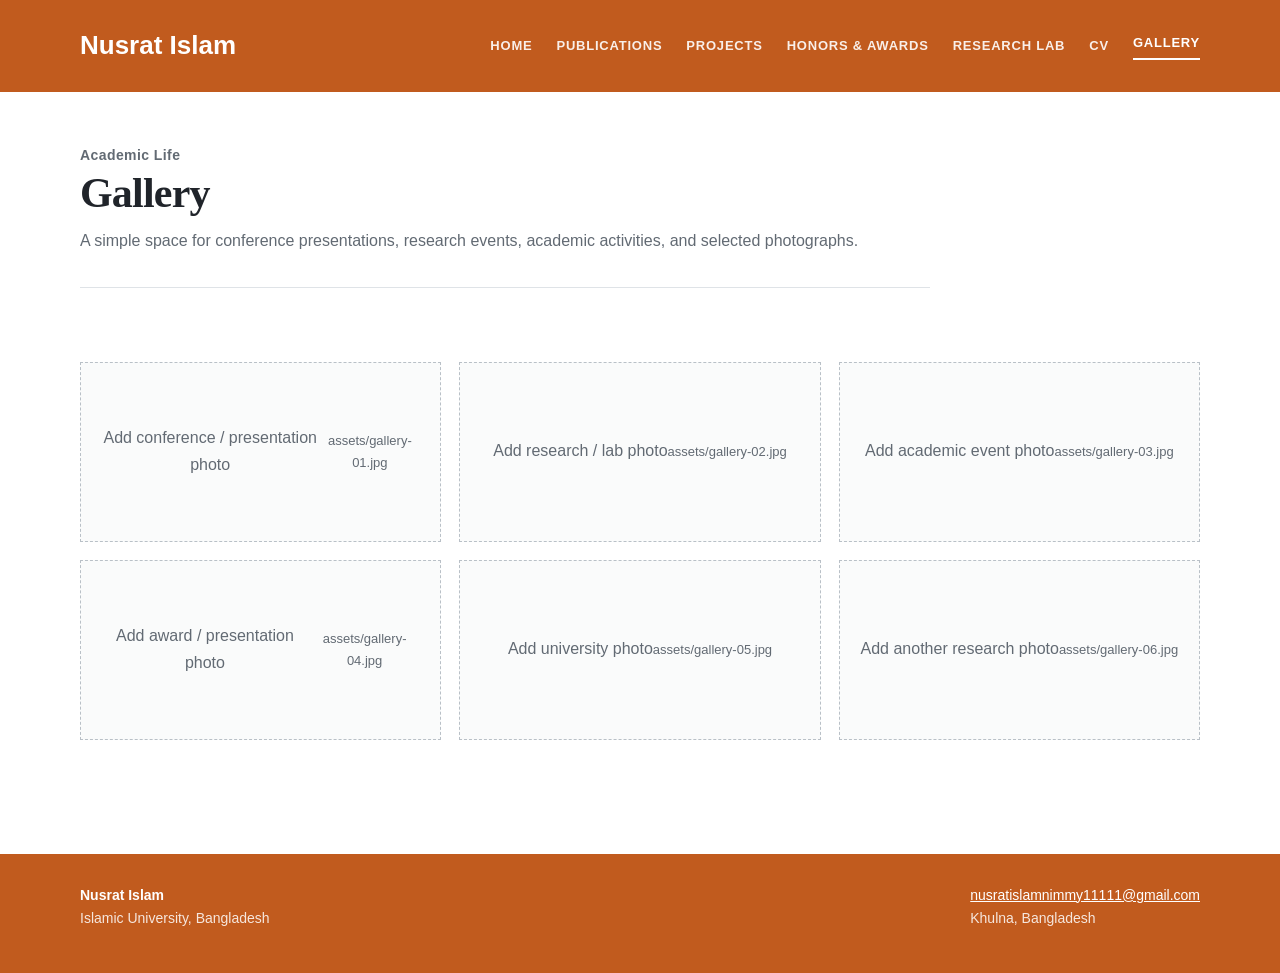
==== gallery.html @ 054fb04d "Add files via upload" ====
<!doctype html><html lang="en"><head><meta charset="utf-8"><meta name="viewport" content="width=device-width,initial-scale=1"><title>Gallery | Nusrat Islam</title><style>:root{--ink:#20242a;--muted:#626a73;--line:#dfe3e7;--accent:#2f6fd1;--accent-dark:#1c4a86;--warm:#c15b1e;--maroon:#8a1f2b;--callout-bg:#fdf1ef;--paper:#fff;--soft:#f7f8f9;--max:1120px}*{box-sizing:border-box}html{scroll-behavior:smooth}body{margin:0;background:var(--paper);color:var(--ink);font-family:Arial,Helvetica,sans-serif;line-height:1.68;font-size:16px}a{color:var(--accent);text-decoration:none}a:hover{color:var(--accent-dark);text-decoration:underline}.container{width:min(var(--max),calc(100% - 48px));margin:0 auto}.site-header{border-bottom:0;background:var(--warm)}.nav{min-height:92px;display:flex;align-items:center;justify-content:space-between;gap:30px}.brand{font-family:Arial,Helvetica,sans-serif;font-size:26px;font-weight:700;color:#fff;white-space:nowrap}.nav-links{display:flex;align-items:center;gap:24px;flex-wrap:wrap;justify-content:flex-end}.nav-links a{font-size:13px;color:rgba(255,255,255,.9);text-transform:uppercase;letter-spacing:.06em;font-weight:600}.nav-links a.active,.nav-links a:hover{color:#fff;text-decoration:none;border-bottom:2px solid #fff;padding-bottom:4px}main{padding:52px 0 80px}.hero{display:grid;grid-template-columns:245px 1fr;gap:54px;align-items:start;padding-bottom:50px;border-bottom:1px solid var(--line)}.profile{width:230px}.profile img{width:230px;height:230px;border-radius:50%;object-fit:cover;display:block;border:1px solid #d6dade;background:#f0f2f4}.socials{display:flex;flex-direction:row;flex-wrap:wrap;gap:16px;margin-top:18px}.socials a{display:inline-flex;align-items:center;justify-content:center;color:var(--accent);font-size:21px;transition:color .15s ease,transform .15s ease}.socials a:hover{color:var(--maroon);transform:translateY(-2px);text-decoration:none}.socials i{width:auto}.badge-line{margin-top:14px;font-weight:700;color:var(--warm);font-size:15px}.award-note{margin-top:6px;font-weight:700;color:var(--warm);font-size:13.5px}.callout{margin-top:26px;background:var(--callout-bg);border-left:4px solid var(--maroon);padding:20px 24px;font-style:italic;color:#4a3630;max-width:640px;line-height:1.6}.callout a{color:var(--maroon);font-style:normal;font-weight:700}.kicker{font-size:14px;color:var(--accent);font-weight:700;letter-spacing:.03em;margin:0 0 10px}h1,h2,h3{font-family:Georgia,"Times New Roman",serif;color:var(--ink);line-height:1.2}h1{font-size:42px;margin:0 0 18px;letter-spacing:-.8px}h2{font-size:29px;margin:0 0 16px}h3{font-size:21px;margin:0 0 8px}.hero-copy p{max-width:780px;margin:0 0 16px}.section{padding:34px 0;border-bottom:1px solid var(--line)}.section:last-child{border-bottom:0}.section-head{display:flex;justify-content:space-between;gap:25px;align-items:baseline}.more{font-size:14px;white-space:nowrap}.publication{margin:0 0 18px}.pub-year{font-family:Georgia,"Times New Roman",serif;font-size:25px;margin:25px 0 18px}.pub-title{font-weight:700}.authors{color:#3d4349;margin-top:6px}.paper-link{display:inline-block;margin-top:7px;font-size:13px;font-weight:700;letter-spacing:.04em}.edu-entry{padding:20px 0;border-top:1px solid var(--line)}.edu-degree{font-family:Georgia,"Times New Roman",serif;font-weight:700;font-size:19px;color:var(--ink)}.edu-meta{color:var(--muted);font-size:14px;margin-top:4px}.edu-note{color:#3d4349;margin-top:6px}.award{display:grid;grid-template-columns:44px 1fr;gap:15px;padding:18px 0;border-top:1px solid var(--line)}.award-number{width:30px;height:30px;border:2px solid #222;border-radius:50%;display:flex;align-items:center;justify-content:center;font-weight:700;font-size:13px}.page-title{max-width:850px;padding-bottom:32px;border-bottom:1px solid var(--line);margin-bottom:40px}.page-title h1{margin-bottom:10px}.page-title p{margin:0;color:var(--muted)}.project{display:grid;grid-template-columns:190px 1fr;gap:35px;padding:28px 0;border-top:1px solid var(--line)}.project-tag{font-size:12px;text-transform:uppercase;letter-spacing:.08em;color:var(--muted);font-weight:700}.gallery-grid{display:grid;grid-template-columns:repeat(3,1fr);gap:18px}.gallery-placeholder{min-height:180px;border:1px dashed #b9c0c7;background:#fafbfb;display:flex;align-items:center;justify-content:center;text-align:center;padding:20px;color:var(--muted)}.cv-box{border:1px solid var(--line);padding:28px;max-width:720px}.small{font-size:13px;color:var(--muted)}.site-footer{background:var(--warm);border-top:0;padding:30px 0 42px;color:rgba(255,255,255,.85);font-size:14px}.site-footer strong{color:#fff}.site-footer a{color:#fff;text-decoration:underline}.footer-row{display:flex;justify-content:space-between;gap:20px;flex-wrap:wrap}@media(max-width:800px){.nav{align-items:flex-start;padding:18px 0;flex-direction:column}.nav-links{justify-content:flex-start;gap:13px 18px}.hero{grid-template-columns:1fr;gap:28px;text-align:center}.profile{width:170px;margin:0 auto}.profile img{width:170px;height:170px}.socials{justify-content:center}.callout{margin-left:auto;margin-right:auto;text-align:center}.gallery-grid{grid-template-columns:1fr}.education-item,.project{grid-template-columns:1fr;gap:8px}h1{font-size:36px}}@media(max-width:500px){.container{width:min(var(--max),calc(100% - 30px))}main{padding-top:34px}h1{font-size:32px}}</style><link rel="stylesheet" href="https://cdnjs.cloudflare.com/ajax/libs/font-awesome/6.5.2/css/all.min.css"></head><body><header class="site-header"><div class="container nav"><a class="brand" href="index.html">Nusrat Islam</a><nav class="nav-links"><a href="index.html">Home</a><a href="publications.html">Publications</a><a href="projects.html">Projects</a><a href="honors.html">Honors &amp; Awards</a><a href="research-lab.html">Research Lab</a><a href="assets/Nusrat-Islam-Nimmy-CV.pdf">CV</a><a class="active" href="gallery.html">Gallery</a></nav></div></header><main><div class="container"><div class="page-title"><p class="kicker">Academic Life</p><h1>Gallery</h1><p>A simple space for conference presentations, research events, academic activities, and selected photographs.</p></div><section class="section"><div class="gallery-grid"><div class="gallery-placeholder">Add conference / presentation photo<br><span class="small">assets/gallery-01.jpg</span></div><div class="gallery-placeholder">Add research / lab photo<br><span class="small">assets/gallery-02.jpg</span></div><div class="gallery-placeholder">Add academic event photo<br><span class="small">assets/gallery-03.jpg</span></div><div class="gallery-placeholder">Add award / presentation photo<br><span class="small">assets/gallery-04.jpg</span></div><div class="gallery-placeholder">Add university photo<br><span class="small">assets/gallery-05.jpg</span></div><div class="gallery-placeholder">Add another research photo<br><span class="small">assets/gallery-06.jpg</span></div></div></section></div></main><footer class="site-footer"><div class="container footer-row"><div><strong>Nusrat Islam</strong><br>Islamic University, Bangladesh</div><div><a href="mailto:nusratislamnimmy11111@gmail.com">nusratislamnimmy11111@gmail.com</a><br>Khulna, Bangladesh</div></div></footer></body></html>
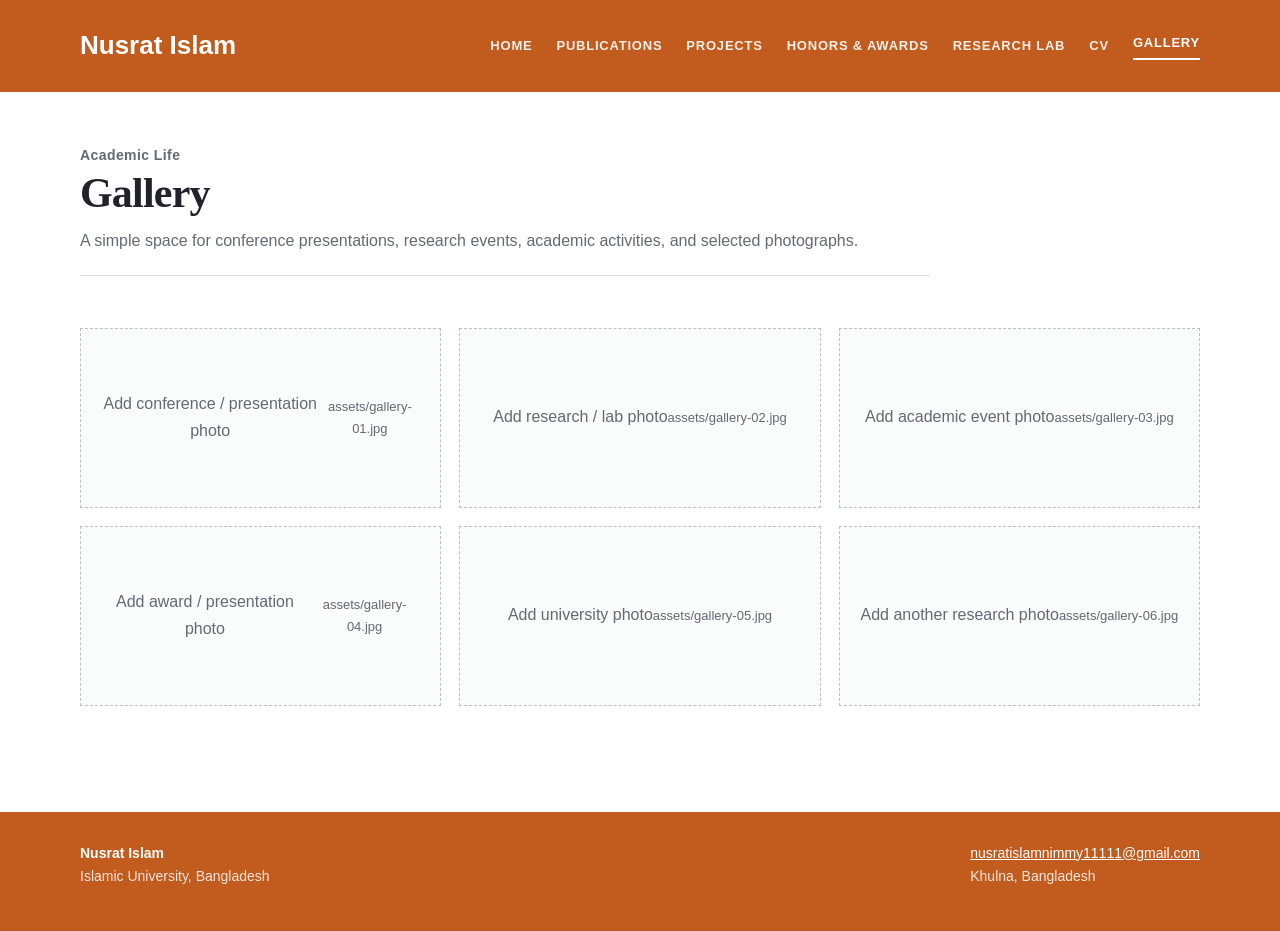
==== commit 08796fb6: "Add files via upload" ====
--- a/gallery.html
+++ b/gallery.html
@@ -1 +1 @@
-<!doctype html><html lang="en"><head><meta charset="utf-8"><meta name="viewport" content="width=device-width,initial-scale=1"><title>Gallery | Nusrat Islam</title><style>:root{--ink:#20242a;--muted:#626a73;--line:#dfe3e7;--accent:#2f6fd1;--accent-dark:#1c4a86;--warm:#c15b1e;--maroon:#8a1f2b;--callout-bg:#fdf1ef;--paper:#fff;--soft:#f7f8f9;--max:1120px}*{box-sizing:border-box}html{scroll-behavior:smooth}body{margin:0;background:var(--paper);color:var(--ink);font-family:Arial,Helvetica,sans-serif;line-height:1.68;font-size:16px}a{color:var(--accent);text-decoration:none}a:hover{color:var(--accent-dark);text-decoration:underline}.container{width:min(var(--max),calc(100% - 48px));margin:0 auto}.site-header{border-bottom:0;background:var(--warm)}.nav{min-height:92px;display:flex;align-items:center;justify-content:space-between;gap:30px}.brand{font-family:Arial,Helvetica,sans-serif;font-size:26px;font-weight:700;color:#fff;white-space:nowrap}.nav-links{display:flex;align-items:center;gap:24px;flex-wrap:wrap;justify-content:flex-end}.nav-links a{font-size:13px;color:rgba(255,255,255,.9);text-transform:uppercase;letter-spacing:.06em;font-weight:600}.nav-links a.active,.nav-links a:hover{color:#fff;text-decoration:none;border-bottom:2px solid #fff;padding-bottom:4px}main{padding:52px 0 80px}.hero{display:grid;grid-template-columns:245px 1fr;gap:54px;align-items:start;padding-bottom:50px;border-bottom:1px solid var(--line)}.profile{width:230px}.profile img{width:230px;height:230px;border-radius:50%;object-fit:cover;display:block;border:1px solid #d6dade;background:#f0f2f4}.socials{display:flex;flex-direction:row;flex-wrap:wrap;gap:16px;margin-top:18px}.socials a{display:inline-flex;align-items:center;justify-content:center;color:var(--accent);font-size:21px;transition:color .15s ease,transform .15s ease}.socials a:hover{color:var(--maroon);transform:translateY(-2px);text-decoration:none}.socials i{width:auto}.badge-line{margin-top:14px;font-weight:700;color:var(--warm);font-size:15px}.award-note{margin-top:6px;font-weight:700;color:var(--warm);font-size:13.5px}.callout{margin-top:26px;background:var(--callout-bg);border-left:4px solid var(--maroon);padding:20px 24px;font-style:italic;color:#4a3630;max-width:640px;line-height:1.6}.callout a{color:var(--maroon);font-style:normal;font-weight:700}.kicker{font-size:14px;color:var(--accent);font-weight:700;letter-spacing:.03em;margin:0 0 10px}h1,h2,h3{font-family:Georgia,"Times New Roman",serif;color:var(--ink);line-height:1.2}h1{font-size:42px;margin:0 0 18px;letter-spacing:-.8px}h2{font-size:29px;margin:0 0 16px}h3{font-size:21px;margin:0 0 8px}.hero-copy p{max-width:780px;margin:0 0 16px}.section{padding:34px 0;border-bottom:1px solid var(--line)}.section:last-child{border-bottom:0}.section-head{display:flex;justify-content:space-between;gap:25px;align-items:baseline}.more{font-size:14px;white-space:nowrap}.publication{margin:0 0 18px}.pub-year{font-family:Georgia,"Times New Roman",serif;font-size:25px;margin:25px 0 18px}.pub-title{font-weight:700}.authors{color:#3d4349;margin-top:6px}.paper-link{display:inline-block;margin-top:7px;font-size:13px;font-weight:700;letter-spacing:.04em}.edu-entry{padding:20px 0;border-top:1px solid var(--line)}.edu-degree{font-family:Georgia,"Times New Roman",serif;font-weight:700;font-size:19px;color:var(--ink)}.edu-meta{color:var(--muted);font-size:14px;margin-top:4px}.edu-note{color:#3d4349;margin-top:6px}.award{display:grid;grid-template-columns:44px 1fr;gap:15px;padding:18px 0;border-top:1px solid var(--line)}.award-number{width:30px;height:30px;border:2px solid #222;border-radius:50%;display:flex;align-items:center;justify-content:center;font-weight:700;font-size:13px}.page-title{max-width:850px;padding-bottom:32px;border-bottom:1px solid var(--line);margin-bottom:40px}.page-title h1{margin-bottom:10px}.page-title p{margin:0;color:var(--muted)}.project{display:grid;grid-template-columns:190px 1fr;gap:35px;padding:28px 0;border-top:1px solid var(--line)}.project-tag{font-size:12px;text-transform:uppercase;letter-spacing:.08em;color:var(--muted);font-weight:700}.gallery-grid{display:grid;grid-template-columns:repeat(3,1fr);gap:18px}.gallery-placeholder{min-height:180px;border:1px dashed #b9c0c7;background:#fafbfb;display:flex;align-items:center;justify-content:center;text-align:center;padding:20px;color:var(--muted)}.cv-box{border:1px solid var(--line);padding:28px;max-width:720px}.small{font-size:13px;color:var(--muted)}.site-footer{background:var(--warm);border-top:0;padding:30px 0 42px;color:rgba(255,255,255,.85);font-size:14px}.site-footer strong{color:#fff}.site-footer a{color:#fff;text-decoration:underline}.footer-row{display:flex;justify-content:space-between;gap:20px;flex-wrap:wrap}@media(max-width:800px){.nav{align-items:flex-start;padding:18px 0;flex-direction:column}.nav-links{justify-content:flex-start;gap:13px 18px}.hero{grid-template-columns:1fr;gap:28px;text-align:center}.profile{width:170px;margin:0 auto}.profile img{width:170px;height:170px}.socials{justify-content:center}.callout{margin-left:auto;margin-right:auto;text-align:center}.gallery-grid{grid-template-columns:1fr}.education-item,.project{grid-template-columns:1fr;gap:8px}h1{font-size:36px}}@media(max-width:500px){.container{width:min(var(--max),calc(100% - 30px))}main{padding-top:34px}h1{font-size:32px}}</style><link rel="stylesheet" href="https://cdnjs.cloudflare.com/ajax/libs/font-awesome/6.5.2/css/all.min.css"></head><body><header class="site-header"><div class="container nav"><a class="brand" href="index.html">Nusrat Islam</a><nav class="nav-links"><a href="index.html">Home</a><a href="publications.html">Publications</a><a href="projects.html">Projects</a><a href="honors.html">Honors &amp; Awards</a><a href="research-lab.html">Research Lab</a><a href="assets/Nusrat-Islam-Nimmy-CV.pdf">CV</a><a class="active" href="gallery.html">Gallery</a></nav></div></header><main><div class="container"><div class="page-title"><p class="kicker">Academic Life</p><h1>Gallery</h1><p>A simple space for conference presentations, research events, academic activities, and selected photographs.</p></div><section class="section"><div class="gallery-grid"><div class="gallery-placeholder">Add conference / presentation photo<br><span class="small">assets/gallery-01.jpg</span></div><div class="gallery-placeholder">Add research / lab photo<br><span class="small">assets/gallery-02.jpg</span></div><div class="gallery-placeholder">Add academic event photo<br><span class="small">assets/gallery-03.jpg</span></div><div class="gallery-placeholder">Add award / presentation photo<br><span class="small">assets/gallery-04.jpg</span></div><div class="gallery-placeholder">Add university photo<br><span class="small">assets/gallery-05.jpg</span></div><div class="gallery-placeholder">Add another research photo<br><span class="small">assets/gallery-06.jpg</span></div></div></section></div></main><footer class="site-footer"><div class="container footer-row"><div><strong>Nusrat Islam</strong><br>Islamic University, Bangladesh</div><div><a href="mailto:nusratislamnimmy11111@gmail.com">nusratislamnimmy11111@gmail.com</a><br>Khulna, Bangladesh</div></div></footer></body></html>
+<!doctype html><html lang="en"><head><meta charset="utf-8"><meta name="viewport" content="width=device-width,initial-scale=1"><title>Gallery | Nusrat Islam</title><style>:root{--ink:#20242a;--muted:#626a73;--line:#dfe3e7;--accent:#2f6fd1;--accent-dark:#1c4a86;--warm:#c15b1e;--maroon:#8a1f2b;--callout-bg:#fdf1ef;--paper:#fff;--soft:#f7f8f9;--max:1120px}*{box-sizing:border-box}html{scroll-behavior:smooth}body{margin:0;background:var(--paper);color:var(--ink);font-family:Arial,Helvetica,sans-serif;line-height:1.68;font-size:16px}a{color:var(--accent);text-decoration:none}a:hover{color:var(--accent-dark);text-decoration:underline}.container{width:min(var(--max),calc(100% - 48px));margin:0 auto}.site-header{border-bottom:0;background:var(--warm)}.nav{min-height:92px;display:flex;align-items:center;justify-content:space-between;gap:30px}.brand{font-family:Arial,Helvetica,sans-serif;font-size:26px;font-weight:700;color:#fff;white-space:nowrap}.nav-links{display:flex;align-items:center;gap:24px;flex-wrap:wrap;justify-content:flex-end}.nav-links a{font-size:13px;color:rgba(255,255,255,.9);text-transform:uppercase;letter-spacing:.06em;font-weight:600}.nav-links a.active,.nav-links a:hover{color:#fff;text-decoration:none;border-bottom:2px solid #fff;padding-bottom:4px}main{padding:52px 0 80px}.hero{display:grid;grid-template-columns:245px 1fr;gap:54px;align-items:start;padding-bottom:50px;border-bottom:1px solid var(--line)}.profile{width:230px}.profile img{width:230px;height:230px;border-radius:50%;object-fit:cover;display:block;border:1px solid #d6dade;background:#f0f2f4}.socials{display:flex;flex-direction:row;flex-wrap:wrap;gap:16px;margin-top:18px}.socials a{display:inline-flex;align-items:center;justify-content:center;color:var(--accent);font-size:21px;transition:color .15s ease,transform .15s ease}.socials a:hover{color:var(--maroon);transform:translateY(-2px);text-decoration:none}.socials i{width:auto}.badge-line{margin-top:14px;font-weight:700;color:var(--warm);font-size:15px}.award-note{margin-top:6px;font-weight:700;color:var(--warm);font-size:13.5px}.callout{margin-top:26px;background:var(--callout-bg);border-left:4px solid var(--maroon);padding:20px 24px;font-style:italic;color:#4a3630;max-width:640px;line-height:1.6}.callout a{color:var(--maroon);font-style:normal;font-weight:700}.kicker{font-size:14px;color:var(--accent);font-weight:700;letter-spacing:.03em;margin:0 0 10px}h1,h2,h3{font-family:Georgia,"Times New Roman",serif;color:var(--ink);line-height:1.2}h1{font-size:42px;margin:0 0 18px;letter-spacing:-.8px}h2{font-size:29px;margin:0 0 16px}h3{font-size:21px;margin:0 0 8px}.hero-copy p{max-width:780px;margin:0 0 16px}.section{padding:26px 0;border-bottom:1px solid var(--line)}.section:last-child{border-bottom:0}.section-head{display:flex;justify-content:space-between;gap:25px;align-items:baseline}.more{font-size:14px;white-space:nowrap}.publication{margin:0 0 18px}.pub-year{font-family:Georgia,"Times New Roman",serif;font-size:22px;margin:14px 0 10px}.pub-title{font-weight:700}.authors{color:#3d4349;margin-top:6px}.paper-link{display:inline-block;margin-top:7px;font-size:13px;font-weight:700;letter-spacing:.04em}.edu-entry{padding:20px 0;border-top:1px solid var(--line)}.edu-degree{font-family:Georgia,"Times New Roman",serif;font-weight:700;font-size:19px;color:var(--ink)}.edu-meta{color:var(--muted);font-size:14px;margin-top:4px}.edu-note{color:#3d4349;margin-top:6px}.award{display:grid;grid-template-columns:44px 1fr;gap:15px;padding:18px 0;border-top:1px solid var(--line)}.award-number{width:30px;height:30px;border:2px solid #222;border-radius:50%;display:flex;align-items:center;justify-content:center;font-weight:700;font-size:13px}.page-title{max-width:850px;padding-bottom:20px;border-bottom:1px solid var(--line);margin-bottom:26px}.page-title h1{margin-bottom:10px}.page-title p{margin:0;color:var(--muted)}.project{display:grid;grid-template-columns:190px 1fr;gap:35px;padding:28px 0;border-top:1px solid var(--line)}.project-tag{font-size:12px;text-transform:uppercase;letter-spacing:.08em;color:var(--muted);font-weight:700}.gallery-grid{display:grid;grid-template-columns:repeat(3,1fr);gap:18px}.gallery-placeholder{min-height:180px;border:1px dashed #b9c0c7;background:#fafbfb;display:flex;align-items:center;justify-content:center;text-align:center;padding:20px;color:var(--muted)}.cv-box{border:1px solid var(--line);padding:28px;max-width:720px}.small{font-size:13px;color:var(--muted)}.site-footer{background:var(--warm);border-top:0;padding:30px 0 42px;color:rgba(255,255,255,.85);font-size:14px}.site-footer strong{color:#fff}.site-footer a{color:#fff;text-decoration:underline}.footer-row{display:flex;justify-content:space-between;gap:20px;flex-wrap:wrap}@media(max-width:800px){.nav{align-items:flex-start;padding:18px 0;flex-direction:column}.nav-links{justify-content:flex-start;gap:13px 18px}.hero{grid-template-columns:1fr;gap:28px;text-align:center}.profile{width:170px;margin:0 auto}.profile img{width:170px;height:170px}.socials{justify-content:center}.callout{margin-left:auto;margin-right:auto;text-align:center}.gallery-grid{grid-template-columns:1fr}.education-item,.project{grid-template-columns:1fr;gap:8px}h1{font-size:36px}}@media(max-width:500px){.container{width:min(var(--max),calc(100% - 30px))}main{padding-top:34px}h1{font-size:32px}}</style><link rel="stylesheet" href="https://cdnjs.cloudflare.com/ajax/libs/font-awesome/6.5.2/css/all.min.css"></head><body><header class="site-header"><div class="container nav"><a class="brand" href="index.html">Nusrat Islam</a><nav class="nav-links"><a href="index.html">Home</a><a href="publications.html">Publications</a><a href="projects.html">Projects</a><a href="honors.html">Honors &amp; Awards</a><a href="research-lab.html">Research Lab</a><a href="assets/Nusrat-Islam-Nimmy-CV.pdf">CV</a><a class="active" href="gallery.html">Gallery</a></nav></div></header><main><div class="container"><div class="page-title"><p class="kicker">Academic Life</p><h1>Gallery</h1><p>A simple space for conference presentations, research events, academic activities, and selected photographs.</p></div><section class="section"><div class="gallery-grid"><div class="gallery-placeholder">Add conference / presentation photo<br><span class="small">assets/gallery-01.jpg</span></div><div class="gallery-placeholder">Add research / lab photo<br><span class="small">assets/gallery-02.jpg</span></div><div class="gallery-placeholder">Add academic event photo<br><span class="small">assets/gallery-03.jpg</span></div><div class="gallery-placeholder">Add award / presentation photo<br><span class="small">assets/gallery-04.jpg</span></div><div class="gallery-placeholder">Add university photo<br><span class="small">assets/gallery-05.jpg</span></div><div class="gallery-placeholder">Add another research photo<br><span class="small">assets/gallery-06.jpg</span></div></div></section></div></main><footer class="site-footer"><div class="container footer-row"><div><strong>Nusrat Islam</strong><br>Islamic University, Bangladesh</div><div><a href="mailto:nusratislamnimmy11111@gmail.com">nusratislamnimmy11111@gmail.com</a><br>Khulna, Bangladesh</div></div></footer></body></html>
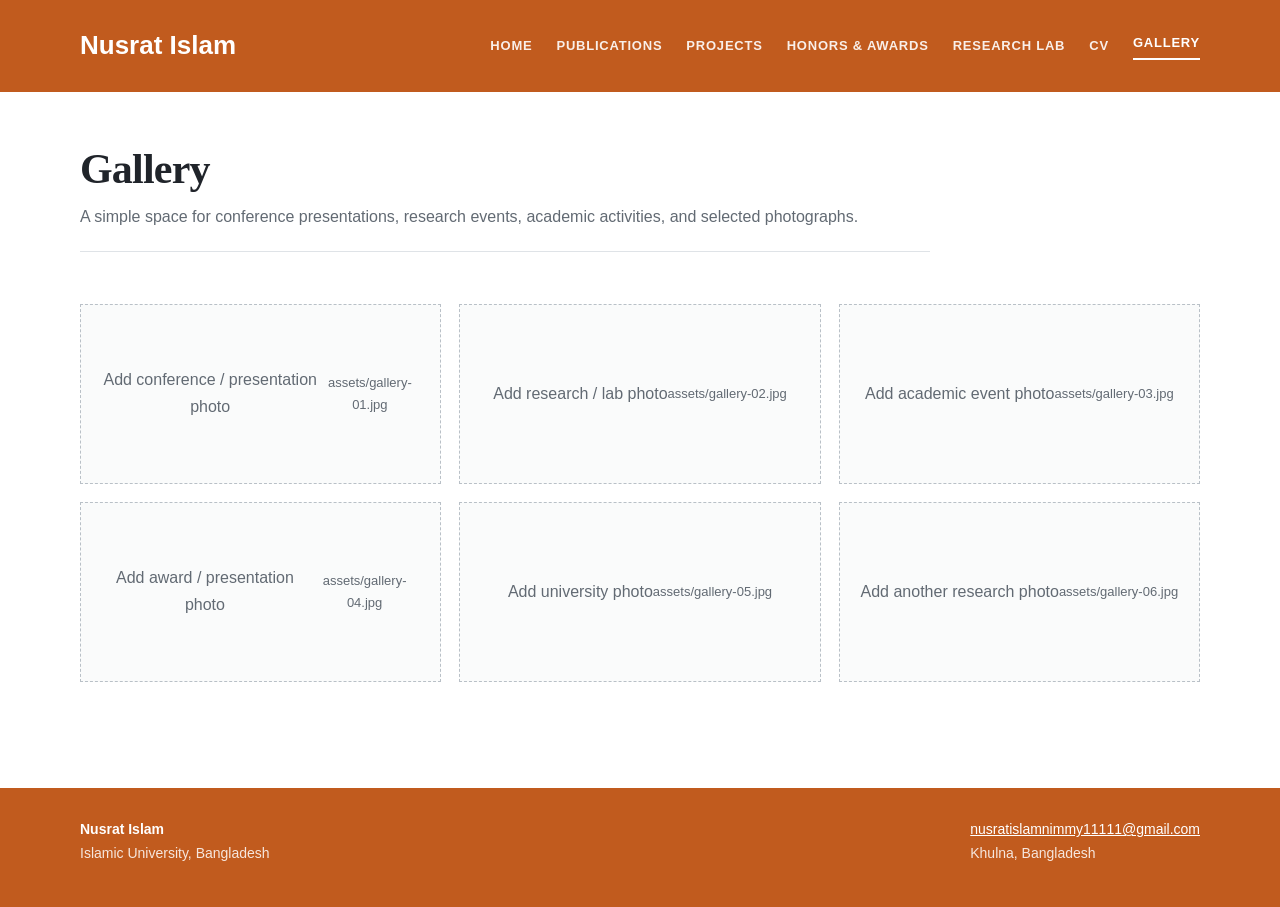
==== commit 26cfa9ee: "Add files via upload" ====
--- a/gallery.html
+++ b/gallery.html
@@ -1 +1 @@
-<!doctype html><html lang="en"><head><meta charset="utf-8"><meta name="viewport" content="width=device-width,initial-scale=1"><title>Gallery | Nusrat Islam</title><style>:root{--ink:#20242a;--muted:#626a73;--line:#dfe3e7;--accent:#2f6fd1;--accent-dark:#1c4a86;--warm:#c15b1e;--maroon:#8a1f2b;--callout-bg:#fdf1ef;--paper:#fff;--soft:#f7f8f9;--max:1120px}*{box-sizing:border-box}html{scroll-behavior:smooth}body{margin:0;background:var(--paper);color:var(--ink);font-family:Arial,Helvetica,sans-serif;line-height:1.68;font-size:16px}a{color:var(--accent);text-decoration:none}a:hover{color:var(--accent-dark);text-decoration:underline}.container{width:min(var(--max),calc(100% - 48px));margin:0 auto}.site-header{border-bottom:0;background:var(--warm)}.nav{min-height:92px;display:flex;align-items:center;justify-content:space-between;gap:30px}.brand{font-family:Arial,Helvetica,sans-serif;font-size:26px;font-weight:700;color:#fff;white-space:nowrap}.nav-links{display:flex;align-items:center;gap:24px;flex-wrap:wrap;justify-content:flex-end}.nav-links a{font-size:13px;color:rgba(255,255,255,.9);text-transform:uppercase;letter-spacing:.06em;font-weight:600}.nav-links a.active,.nav-links a:hover{color:#fff;text-decoration:none;border-bottom:2px solid #fff;padding-bottom:4px}main{padding:52px 0 80px}.hero{display:grid;grid-template-columns:245px 1fr;gap:54px;align-items:start;padding-bottom:50px;border-bottom:1px solid var(--line)}.profile{width:230px}.profile img{width:230px;height:230px;border-radius:50%;object-fit:cover;display:block;border:1px solid #d6dade;background:#f0f2f4}.socials{display:flex;flex-direction:row;flex-wrap:wrap;gap:16px;margin-top:18px}.socials a{display:inline-flex;align-items:center;justify-content:center;color:var(--accent);font-size:21px;transition:color .15s ease,transform .15s ease}.socials a:hover{color:var(--maroon);transform:translateY(-2px);text-decoration:none}.socials i{width:auto}.badge-line{margin-top:14px;font-weight:700;color:var(--warm);font-size:15px}.award-note{margin-top:6px;font-weight:700;color:var(--warm);font-size:13.5px}.callout{margin-top:26px;background:var(--callout-bg);border-left:4px solid var(--maroon);padding:20px 24px;font-style:italic;color:#4a3630;max-width:640px;line-height:1.6}.callout a{color:var(--maroon);font-style:normal;font-weight:700}.kicker{font-size:14px;color:var(--accent);font-weight:700;letter-spacing:.03em;margin:0 0 10px}h1,h2,h3{font-family:Georgia,"Times New Roman",serif;color:var(--ink);line-height:1.2}h1{font-size:42px;margin:0 0 18px;letter-spacing:-.8px}h2{font-size:29px;margin:0 0 16px}h3{font-size:21px;margin:0 0 8px}.hero-copy p{max-width:780px;margin:0 0 16px}.section{padding:26px 0;border-bottom:1px solid var(--line)}.section:last-child{border-bottom:0}.section-head{display:flex;justify-content:space-between;gap:25px;align-items:baseline}.more{font-size:14px;white-space:nowrap}.publication{margin:0 0 18px}.pub-year{font-family:Georgia,"Times New Roman",serif;font-size:22px;margin:14px 0 10px}.pub-title{font-weight:700}.authors{color:#3d4349;margin-top:6px}.paper-link{display:inline-block;margin-top:7px;font-size:13px;font-weight:700;letter-spacing:.04em}.edu-entry{padding:20px 0;border-top:1px solid var(--line)}.edu-degree{font-family:Georgia,"Times New Roman",serif;font-weight:700;font-size:19px;color:var(--ink)}.edu-meta{color:var(--muted);font-size:14px;margin-top:4px}.edu-note{color:#3d4349;margin-top:6px}.award{display:grid;grid-template-columns:44px 1fr;gap:15px;padding:18px 0;border-top:1px solid var(--line)}.award-number{width:30px;height:30px;border:2px solid #222;border-radius:50%;display:flex;align-items:center;justify-content:center;font-weight:700;font-size:13px}.page-title{max-width:850px;padding-bottom:20px;border-bottom:1px solid var(--line);margin-bottom:26px}.page-title h1{margin-bottom:10px}.page-title p{margin:0;color:var(--muted)}.project{display:grid;grid-template-columns:190px 1fr;gap:35px;padding:28px 0;border-top:1px solid var(--line)}.project-tag{font-size:12px;text-transform:uppercase;letter-spacing:.08em;color:var(--muted);font-weight:700}.gallery-grid{display:grid;grid-template-columns:repeat(3,1fr);gap:18px}.gallery-placeholder{min-height:180px;border:1px dashed #b9c0c7;background:#fafbfb;display:flex;align-items:center;justify-content:center;text-align:center;padding:20px;color:var(--muted)}.cv-box{border:1px solid var(--line);padding:28px;max-width:720px}.small{font-size:13px;color:var(--muted)}.site-footer{background:var(--warm);border-top:0;padding:30px 0 42px;color:rgba(255,255,255,.85);font-size:14px}.site-footer strong{color:#fff}.site-footer a{color:#fff;text-decoration:underline}.footer-row{display:flex;justify-content:space-between;gap:20px;flex-wrap:wrap}@media(max-width:800px){.nav{align-items:flex-start;padding:18px 0;flex-direction:column}.nav-links{justify-content:flex-start;gap:13px 18px}.hero{grid-template-columns:1fr;gap:28px;text-align:center}.profile{width:170px;margin:0 auto}.profile img{width:170px;height:170px}.socials{justify-content:center}.callout{margin-left:auto;margin-right:auto;text-align:center}.gallery-grid{grid-template-columns:1fr}.education-item,.project{grid-template-columns:1fr;gap:8px}h1{font-size:36px}}@media(max-width:500px){.container{width:min(var(--max),calc(100% - 30px))}main{padding-top:34px}h1{font-size:32px}}</style><link rel="stylesheet" href="https://cdnjs.cloudflare.com/ajax/libs/font-awesome/6.5.2/css/all.min.css"></head><body><header class="site-header"><div class="container nav"><a class="brand" href="index.html">Nusrat Islam</a><nav class="nav-links"><a href="index.html">Home</a><a href="publications.html">Publications</a><a href="projects.html">Projects</a><a href="honors.html">Honors &amp; Awards</a><a href="research-lab.html">Research Lab</a><a href="assets/Nusrat-Islam-Nimmy-CV.pdf">CV</a><a class="active" href="gallery.html">Gallery</a></nav></div></header><main><div class="container"><div class="page-title"><p class="kicker">Academic Life</p><h1>Gallery</h1><p>A simple space for conference presentations, research events, academic activities, and selected photographs.</p></div><section class="section"><div class="gallery-grid"><div class="gallery-placeholder">Add conference / presentation photo<br><span class="small">assets/gallery-01.jpg</span></div><div class="gallery-placeholder">Add research / lab photo<br><span class="small">assets/gallery-02.jpg</span></div><div class="gallery-placeholder">Add academic event photo<br><span class="small">assets/gallery-03.jpg</span></div><div class="gallery-placeholder">Add award / presentation photo<br><span class="small">assets/gallery-04.jpg</span></div><div class="gallery-placeholder">Add university photo<br><span class="small">assets/gallery-05.jpg</span></div><div class="gallery-placeholder">Add another research photo<br><span class="small">assets/gallery-06.jpg</span></div></div></section></div></main><footer class="site-footer"><div class="container footer-row"><div><strong>Nusrat Islam</strong><br>Islamic University, Bangladesh</div><div><a href="mailto:nusratislamnimmy11111@gmail.com">nusratislamnimmy11111@gmail.com</a><br>Khulna, Bangladesh</div></div></footer></body></html>
+<!doctype html><html lang="en"><head><meta charset="utf-8"><meta name="viewport" content="width=device-width,initial-scale=1"><title>Gallery | Nusrat Islam</title><style>:root{--ink:#20242a;--muted:#626a73;--line:#dfe3e7;--accent:#2f6fd1;--accent-dark:#1c4a86;--warm:#c15b1e;--maroon:#8a1f2b;--callout-bg:#fdf1ef;--paper:#fff;--soft:#f7f8f9;--max:1120px}*{box-sizing:border-box}html{scroll-behavior:smooth}body{margin:0;background:var(--paper);color:var(--ink);font-family:Arial,Helvetica,sans-serif;line-height:1.68;font-size:16px}a{color:var(--accent);text-decoration:none}a:hover{color:var(--accent-dark);text-decoration:underline}.container{width:min(var(--max),calc(100% - 48px));margin:0 auto}.site-header{border-bottom:0;background:var(--warm)}.nav{min-height:92px;display:flex;align-items:center;justify-content:space-between;gap:30px}.brand{font-family:Arial,Helvetica,sans-serif;font-size:26px;font-weight:700;color:#fff;white-space:nowrap}.nav-links{display:flex;align-items:center;gap:24px;flex-wrap:wrap;justify-content:flex-end}.nav-links a{font-size:13px;color:rgba(255,255,255,.9);text-transform:uppercase;letter-spacing:.06em;font-weight:600}.nav-links a.active,.nav-links a:hover{color:#fff;text-decoration:none;border-bottom:2px solid #fff;padding-bottom:4px}main{padding:52px 0 80px}.hero{display:grid;grid-template-columns:245px 1fr;gap:54px;align-items:start;padding-bottom:50px;border-bottom:1px solid var(--line)}.profile{width:230px}.profile img{width:230px;height:230px;border-radius:50%;object-fit:cover;display:block;border:1px solid #d6dade;background:#f0f2f4}.socials{display:flex;flex-direction:row;flex-wrap:wrap;gap:16px;margin-top:18px}.socials a{display:inline-flex;align-items:center;justify-content:center;color:var(--accent);font-size:21px;transition:color .15s ease,transform .15s ease}.socials a:hover{color:var(--maroon);transform:translateY(-2px);text-decoration:none}.socials i{width:auto}.badge-line{margin-top:14px;font-weight:700;color:var(--warm);font-size:15px}.award-note{margin-top:6px;font-weight:700;color:var(--warm);font-size:13.5px}.callout{margin-top:26px;background:var(--callout-bg);border-left:4px solid var(--maroon);padding:20px 24px;font-style:italic;color:#4a3630;max-width:640px;line-height:1.6}.callout a{color:var(--maroon);font-style:normal;font-weight:700}.kicker{font-size:14px;color:var(--accent);font-weight:700;letter-spacing:.03em;margin:0 0 10px}h1,h2,h3{font-family:Georgia,"Times New Roman",serif;color:var(--ink);line-height:1.2}h1{font-size:42px;margin:0 0 18px;letter-spacing:-.8px}h2{font-size:29px;margin:0 0 16px;color:var(--accent-dark)}h3{font-size:21px;margin:0 0 8px}.hero-copy p{max-width:780px;margin:0 0 16px}.section{padding:26px 0;border-bottom:1px solid var(--line)}.section:last-child{border-bottom:0}.section-head{display:flex;justify-content:space-between;gap:25px;align-items:baseline}.more{font-size:14px;white-space:nowrap}.publication{margin:0 0 18px}.pub-year{font-family:Georgia,"Times New Roman",serif;font-size:22px;margin:14px 0 10px}.pub-title{font-weight:700}.authors{color:#3d4349;margin-top:6px}.paper-link{display:inline-block;margin-top:7px;font-size:13px;font-weight:700;letter-spacing:.04em}.status-tag{display:inline-block;margin-top:7px;font-size:13px;font-weight:400;letter-spacing:.04em;color:var(--muted)}.edu-entry{padding:20px 0;border-top:1px solid var(--line)}.edu-degree{font-family:Georgia,"Times New Roman",serif;font-weight:700;font-size:19px;color:var(--ink)}.edu-meta{color:var(--muted);font-size:14px;margin-top:4px}.edu-note{color:#3d4349;margin-top:6px}.award{display:grid;grid-template-columns:44px 1fr;gap:15px;padding:18px 0;border-top:1px solid var(--line)}.award-number{width:30px;height:30px;border:2px solid #222;border-radius:50%;display:flex;align-items:center;justify-content:center;font-weight:700;font-size:13px}.page-title{max-width:850px;padding-bottom:20px;border-bottom:1px solid var(--line);margin-bottom:26px}.page-title h1{margin-bottom:10px}.page-title p{margin:0;color:var(--muted)}.project{display:grid;grid-template-columns:190px 1fr;gap:35px;padding:28px 0;border-top:1px solid var(--line)}.project-tag{font-size:12px;text-transform:uppercase;letter-spacing:.08em;color:var(--muted);font-weight:700}.gallery-grid{display:grid;grid-template-columns:repeat(3,1fr);gap:18px}.gallery-placeholder{min-height:180px;border:1px dashed #b9c0c7;background:#fafbfb;display:flex;align-items:center;justify-content:center;text-align:center;padding:20px;color:var(--muted)}.cv-box{border:1px solid var(--line);padding:28px;max-width:720px}.small{font-size:13px;color:var(--muted)}.site-footer{background:var(--warm);border-top:0;padding:30px 0 42px;color:rgba(255,255,255,.85);font-size:14px}.site-footer strong{color:#fff}.site-footer a{color:#fff;text-decoration:underline}.footer-row{display:flex;justify-content:space-between;gap:20px;flex-wrap:wrap}@media(max-width:800px){.nav{align-items:flex-start;padding:18px 0;flex-direction:column}.nav-links{justify-content:flex-start;gap:13px 18px}.hero{grid-template-columns:1fr;gap:28px;text-align:center}.profile{width:170px;margin:0 auto}.profile img{width:170px;height:170px}.socials{justify-content:center}.callout{margin-left:auto;margin-right:auto;text-align:center}.gallery-grid{grid-template-columns:1fr}.education-item,.project{grid-template-columns:1fr;gap:8px}h1{font-size:36px}}@media(max-width:500px){.container{width:min(var(--max),calc(100% - 30px))}main{padding-top:34px}h1{font-size:32px}}</style><link rel="stylesheet" href="https://cdnjs.cloudflare.com/ajax/libs/font-awesome/6.5.2/css/all.min.css"></head><body><header class="site-header"><div class="container nav"><a class="brand" href="index.html">Nusrat Islam</a><nav class="nav-links"><a href="index.html">Home</a><a href="publications.html">Publications</a><a href="projects.html">Projects</a><a href="honors.html">Honors &amp; Awards</a><a href="research-lab.html">Research Lab</a><a href="assets/Nusrat-Islam-Nimmy-CV.pdf">CV</a><a class="active" href="gallery.html">Gallery</a></nav></div></header><main><div class="container"><div class="page-title"><h1>Gallery</h1><p>A simple space for conference presentations, research events, academic activities, and selected photographs.</p></div><section class="section"><div class="gallery-grid"><div class="gallery-placeholder">Add conference / presentation photo<br><span class="small">assets/gallery-01.jpg</span></div><div class="gallery-placeholder">Add research / lab photo<br><span class="small">assets/gallery-02.jpg</span></div><div class="gallery-placeholder">Add academic event photo<br><span class="small">assets/gallery-03.jpg</span></div><div class="gallery-placeholder">Add award / presentation photo<br><span class="small">assets/gallery-04.jpg</span></div><div class="gallery-placeholder">Add university photo<br><span class="small">assets/gallery-05.jpg</span></div><div class="gallery-placeholder">Add another research photo<br><span class="small">assets/gallery-06.jpg</span></div></div></section></div></main><footer class="site-footer"><div class="container footer-row"><div><strong>Nusrat Islam</strong><br>Islamic University, Bangladesh</div><div><a href="mailto:nusratislamnimmy11111@gmail.com">nusratislamnimmy11111@gmail.com</a><br>Khulna, Bangladesh</div></div></footer></body></html>
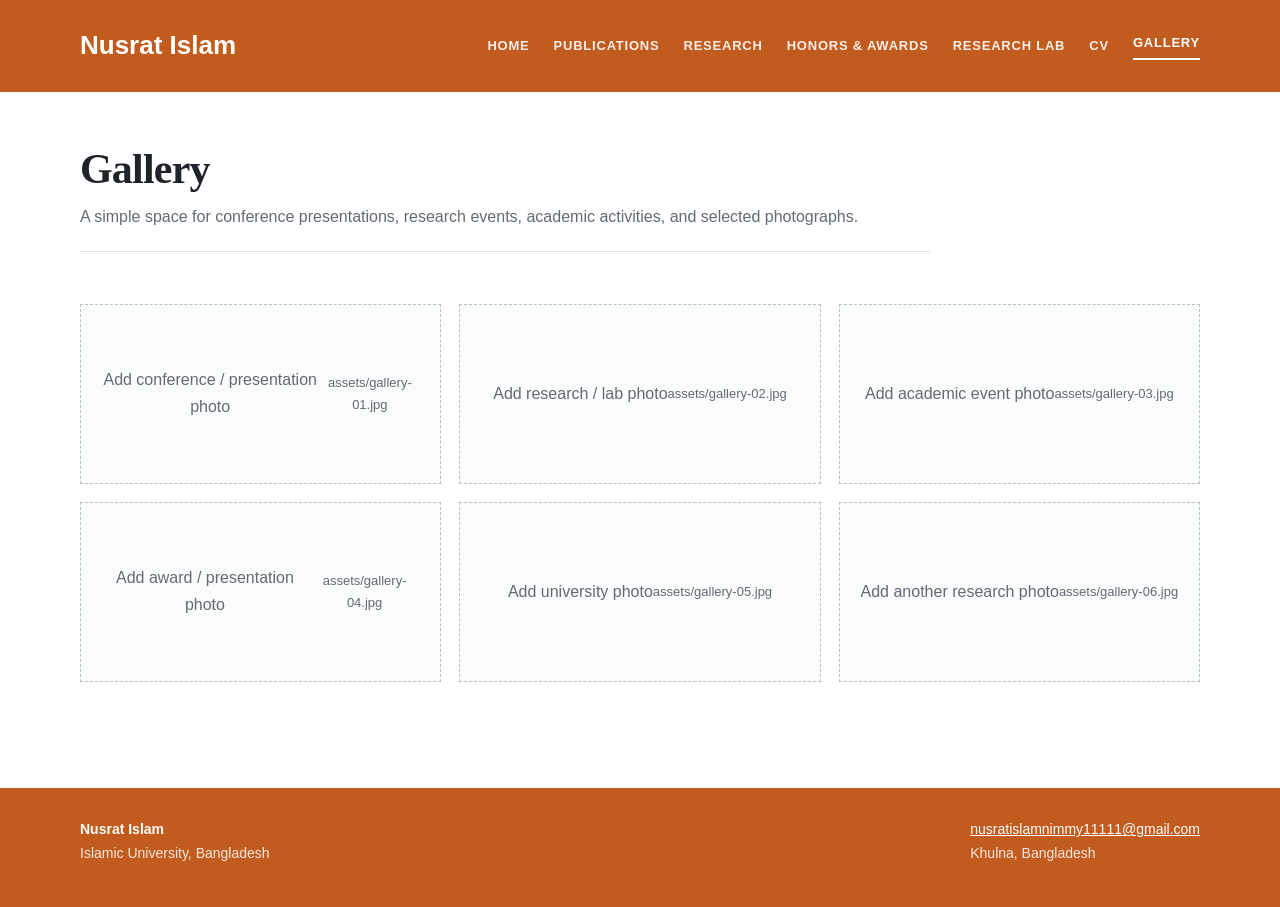
==== commit 54a4c7c0: "Add files via upload" ====
--- a/gallery.html
+++ b/gallery.html
@@ -1 +1 @@
-<!doctype html><html lang="en"><head><meta charset="utf-8"><meta name="viewport" content="width=device-width,initial-scale=1"><title>Gallery | Nusrat Islam</title><style>:root{--ink:#20242a;--muted:#626a73;--line:#dfe3e7;--accent:#2f6fd1;--accent-dark:#1c4a86;--warm:#c15b1e;--maroon:#8a1f2b;--callout-bg:#fdf1ef;--paper:#fff;--soft:#f7f8f9;--max:1120px}*{box-sizing:border-box}html{scroll-behavior:smooth}body{margin:0;background:var(--paper);color:var(--ink);font-family:Arial,Helvetica,sans-serif;line-height:1.68;font-size:16px}a{color:var(--accent);text-decoration:none}a:hover{color:var(--accent-dark);text-decoration:underline}.container{width:min(var(--max),calc(100% - 48px));margin:0 auto}.site-header{border-bottom:0;background:var(--warm)}.nav{min-height:92px;display:flex;align-items:center;justify-content:space-between;gap:30px}.brand{font-family:Arial,Helvetica,sans-serif;font-size:26px;font-weight:700;color:#fff;white-space:nowrap}.nav-links{display:flex;align-items:center;gap:24px;flex-wrap:wrap;justify-content:flex-end}.nav-links a{font-size:13px;color:rgba(255,255,255,.9);text-transform:uppercase;letter-spacing:.06em;font-weight:600}.nav-links a.active,.nav-links a:hover{color:#fff;text-decoration:none;border-bottom:2px solid #fff;padding-bottom:4px}main{padding:52px 0 80px}.hero{display:grid;grid-template-columns:245px 1fr;gap:54px;align-items:start;padding-bottom:50px;border-bottom:1px solid var(--line)}.profile{width:230px}.profile img{width:230px;height:230px;border-radius:50%;object-fit:cover;display:block;border:1px solid #d6dade;background:#f0f2f4}.socials{display:flex;flex-direction:row;flex-wrap:wrap;gap:16px;margin-top:18px}.socials a{display:inline-flex;align-items:center;justify-content:center;color:var(--accent);font-size:21px;transition:color .15s ease,transform .15s ease}.socials a:hover{color:var(--maroon);transform:translateY(-2px);text-decoration:none}.socials i{width:auto}.badge-line{margin-top:14px;font-weight:700;color:var(--warm);font-size:15px}.award-note{margin-top:6px;font-weight:700;color:var(--warm);font-size:13.5px}.callout{margin-top:26px;background:var(--callout-bg);border-left:4px solid var(--maroon);padding:20px 24px;font-style:italic;color:#4a3630;max-width:640px;line-height:1.6}.callout a{color:var(--maroon);font-style:normal;font-weight:700}.kicker{font-size:14px;color:var(--accent);font-weight:700;letter-spacing:.03em;margin:0 0 10px}h1,h2,h3{font-family:Georgia,"Times New Roman",serif;color:var(--ink);line-height:1.2}h1{font-size:42px;margin:0 0 18px;letter-spacing:-.8px}h2{font-size:29px;margin:0 0 16px;color:var(--accent-dark)}h3{font-size:21px;margin:0 0 8px}.hero-copy p{max-width:780px;margin:0 0 16px}.section{padding:26px 0;border-bottom:1px solid var(--line)}.section:last-child{border-bottom:0}.section-head{display:flex;justify-content:space-between;gap:25px;align-items:baseline}.more{font-size:14px;white-space:nowrap}.publication{margin:0 0 18px}.pub-year{font-family:Georgia,"Times New Roman",serif;font-size:22px;margin:14px 0 10px}.pub-title{font-weight:700}.authors{color:#3d4349;margin-top:6px}.paper-link{display:inline-block;margin-top:7px;font-size:13px;font-weight:700;letter-spacing:.04em}.status-tag{display:inline-block;margin-top:7px;font-size:13px;font-weight:400;letter-spacing:.04em;color:var(--muted)}.edu-entry{padding:20px 0;border-top:1px solid var(--line)}.edu-degree{font-family:Georgia,"Times New Roman",serif;font-weight:700;font-size:19px;color:var(--ink)}.edu-meta{color:var(--muted);font-size:14px;margin-top:4px}.edu-note{color:#3d4349;margin-top:6px}.award{display:grid;grid-template-columns:44px 1fr;gap:15px;padding:18px 0;border-top:1px solid var(--line)}.award-number{width:30px;height:30px;border:2px solid #222;border-radius:50%;display:flex;align-items:center;justify-content:center;font-weight:700;font-size:13px}.page-title{max-width:850px;padding-bottom:20px;border-bottom:1px solid var(--line);margin-bottom:26px}.page-title h1{margin-bottom:10px}.page-title p{margin:0;color:var(--muted)}.project{display:grid;grid-template-columns:190px 1fr;gap:35px;padding:28px 0;border-top:1px solid var(--line)}.project-tag{font-size:12px;text-transform:uppercase;letter-spacing:.08em;color:var(--muted);font-weight:700}.gallery-grid{display:grid;grid-template-columns:repeat(3,1fr);gap:18px}.gallery-placeholder{min-height:180px;border:1px dashed #b9c0c7;background:#fafbfb;display:flex;align-items:center;justify-content:center;text-align:center;padding:20px;color:var(--muted)}.cv-box{border:1px solid var(--line);padding:28px;max-width:720px}.small{font-size:13px;color:var(--muted)}.site-footer{background:var(--warm);border-top:0;padding:30px 0 42px;color:rgba(255,255,255,.85);font-size:14px}.site-footer strong{color:#fff}.site-footer a{color:#fff;text-decoration:underline}.footer-row{display:flex;justify-content:space-between;gap:20px;flex-wrap:wrap}@media(max-width:800px){.nav{align-items:flex-start;padding:18px 0;flex-direction:column}.nav-links{justify-content:flex-start;gap:13px 18px}.hero{grid-template-columns:1fr;gap:28px;text-align:center}.profile{width:170px;margin:0 auto}.profile img{width:170px;height:170px}.socials{justify-content:center}.callout{margin-left:auto;margin-right:auto;text-align:center}.gallery-grid{grid-template-columns:1fr}.education-item,.project{grid-template-columns:1fr;gap:8px}h1{font-size:36px}}@media(max-width:500px){.container{width:min(var(--max),calc(100% - 30px))}main{padding-top:34px}h1{font-size:32px}}</style><link rel="stylesheet" href="https://cdnjs.cloudflare.com/ajax/libs/font-awesome/6.5.2/css/all.min.css"></head><body><header class="site-header"><div class="container nav"><a class="brand" href="index.html">Nusrat Islam</a><nav class="nav-links"><a href="index.html">Home</a><a href="publications.html">Publications</a><a href="projects.html">Projects</a><a href="honors.html">Honors &amp; Awards</a><a href="research-lab.html">Research Lab</a><a href="assets/Nusrat-Islam-Nimmy-CV.pdf">CV</a><a class="active" href="gallery.html">Gallery</a></nav></div></header><main><div class="container"><div class="page-title"><h1>Gallery</h1><p>A simple space for conference presentations, research events, academic activities, and selected photographs.</p></div><section class="section"><div class="gallery-grid"><div class="gallery-placeholder">Add conference / presentation photo<br><span class="small">assets/gallery-01.jpg</span></div><div class="gallery-placeholder">Add research / lab photo<br><span class="small">assets/gallery-02.jpg</span></div><div class="gallery-placeholder">Add academic event photo<br><span class="small">assets/gallery-03.jpg</span></div><div class="gallery-placeholder">Add award / presentation photo<br><span class="small">assets/gallery-04.jpg</span></div><div class="gallery-placeholder">Add university photo<br><span class="small">assets/gallery-05.jpg</span></div><div class="gallery-placeholder">Add another research photo<br><span class="small">assets/gallery-06.jpg</span></div></div></section></div></main><footer class="site-footer"><div class="container footer-row"><div><strong>Nusrat Islam</strong><br>Islamic University, Bangladesh</div><div><a href="mailto:nusratislamnimmy11111@gmail.com">nusratislamnimmy11111@gmail.com</a><br>Khulna, Bangladesh</div></div></footer></body></html>
+<!doctype html><html lang="en"><head><meta charset="utf-8"><meta name="viewport" content="width=device-width,initial-scale=1"><title>Gallery | Nusrat Islam</title><style>:root{--ink:#20242a;--muted:#626a73;--line:#dfe3e7;--accent:#2f6fd1;--accent-dark:#1c4a86;--warm:#c15b1e;--maroon:#8a1f2b;--callout-bg:#fdf1ef;--paper:#fff;--soft:#f7f8f9;--max:1120px}*{box-sizing:border-box}html{scroll-behavior:smooth}body{margin:0;background:var(--paper);color:var(--ink);font-family:Arial,Helvetica,sans-serif;line-height:1.68;font-size:16px}a{color:var(--accent);text-decoration:none}a:hover{color:var(--accent-dark);text-decoration:underline}.container{width:min(var(--max),calc(100% - 48px));margin:0 auto}.site-header{border-bottom:0;background:var(--warm)}.nav{min-height:92px;display:flex;align-items:center;justify-content:space-between;gap:30px}.brand{font-family:Arial,Helvetica,sans-serif;font-size:26px;font-weight:700;color:#fff;white-space:nowrap}.nav-links{display:flex;align-items:center;gap:24px;flex-wrap:wrap;justify-content:flex-end}.nav-links a{font-size:13px;color:rgba(255,255,255,.9);text-transform:uppercase;letter-spacing:.06em;font-weight:600}.nav-links a.active,.nav-links a:hover{color:#fff;text-decoration:none;border-bottom:2px solid #fff;padding-bottom:4px}main{padding:52px 0 80px}.hero{display:grid;grid-template-columns:245px 1fr;gap:54px;align-items:start;padding-bottom:50px;border-bottom:1px solid var(--line)}.profile{width:230px}.profile img{width:230px;height:230px;border-radius:50%;object-fit:cover;display:block;border:1px solid #d6dade;background:#f0f2f4}.socials{display:flex;flex-direction:row;flex-wrap:wrap;gap:16px;margin-top:18px}.socials a{display:inline-flex;align-items:center;justify-content:center;color:var(--accent);font-size:21px;transition:color .15s ease,transform .15s ease}.socials a:hover{color:var(--maroon);transform:translateY(-2px);text-decoration:none}.socials i{width:auto}.badge-line{margin-top:14px;font-weight:700;color:var(--warm);font-size:15px}.award-note{margin-top:6px;font-weight:700;color:var(--warm);font-size:13.5px}.callout{margin-top:26px;background:var(--callout-bg);border-left:4px solid var(--maroon);padding:20px 24px;font-style:italic;color:#4a3630;max-width:640px;line-height:1.6}.callout a{color:var(--maroon);font-style:normal;font-weight:700}.kicker{font-size:14px;color:var(--accent);font-weight:700;letter-spacing:.03em;margin:0 0 10px}h1,h2,h3{font-family:Georgia,"Times New Roman",serif;color:var(--ink);line-height:1.2}h1{font-size:42px;margin:0 0 18px;letter-spacing:-.8px}h2{font-size:29px;margin:0 0 16px;color:var(--accent-dark)}h3{font-size:21px;margin:0 0 8px}.hero-copy p{max-width:780px;margin:0 0 16px}.section{padding:26px 0;border-bottom:1px solid var(--line)}.section:last-child{border-bottom:0}.section-head{display:flex;justify-content:space-between;gap:25px;align-items:baseline}.more{font-size:14px;white-space:nowrap}.publication{margin:0 0 18px}.pub-year{font-family:Georgia,"Times New Roman",serif;font-size:22px;margin:14px 0 10px}.pub-title{font-weight:700}.authors{color:#3d4349;margin-top:6px}.paper-link{display:inline-block;margin-top:7px;font-size:13px;font-weight:700;letter-spacing:.04em}.status-tag{display:inline-block;margin-top:7px;font-size:13px;font-weight:400;letter-spacing:.04em;color:var(--muted)}.edu-entry{padding:20px 0;border-top:1px solid var(--line)}.edu-degree{font-family:Georgia,"Times New Roman",serif;font-weight:700;font-size:19px;color:var(--ink)}.edu-meta{color:var(--muted);font-size:14px;margin-top:4px}.edu-note{color:#3d4349;margin-top:6px}.award{display:grid;grid-template-columns:44px 1fr;gap:15px;padding:18px 0;border-top:1px solid var(--line)}.award-number{width:30px;height:30px;border:2px solid #222;border-radius:50%;display:flex;align-items:center;justify-content:center;font-weight:700;font-size:13px}.page-title{max-width:850px;padding-bottom:20px;border-bottom:1px solid var(--line);margin-bottom:26px}.page-title h1{margin-bottom:10px}.page-title p{margin:0;color:var(--muted)}.project{display:grid;grid-template-columns:190px 1fr;gap:35px;padding:28px 0;border-top:1px solid var(--line)}.project-tag{font-size:12px;text-transform:uppercase;letter-spacing:.08em;color:var(--muted);font-weight:700}.gallery-grid{display:grid;grid-template-columns:repeat(3,1fr);gap:18px}.gallery-placeholder{min-height:180px;border:1px dashed #b9c0c7;background:#fafbfb;display:flex;align-items:center;justify-content:center;text-align:center;padding:20px;color:var(--muted)}.cv-box{border:1px solid var(--line);padding:28px;max-width:720px}.small{font-size:13px;color:var(--muted)}.site-footer{background:var(--warm);border-top:0;padding:30px 0 42px;color:rgba(255,255,255,.85);font-size:14px}.site-footer strong{color:#fff}.site-footer a{color:#fff;text-decoration:underline}.footer-row{display:flex;justify-content:space-between;gap:20px;flex-wrap:wrap}@media(max-width:800px){.nav{align-items:flex-start;padding:18px 0;flex-direction:column}.nav-links{justify-content:flex-start;gap:13px 18px}.hero{grid-template-columns:1fr;gap:28px;text-align:center}.profile{width:170px;margin:0 auto}.profile img{width:170px;height:170px}.socials{justify-content:center}.callout{margin-left:auto;margin-right:auto;text-align:center}.gallery-grid{grid-template-columns:1fr}.education-item,.project{grid-template-columns:1fr;gap:8px}h1{font-size:36px}}@media(max-width:500px){.container{width:min(var(--max),calc(100% - 30px))}main{padding-top:34px}h1{font-size:32px}}</style><link rel="stylesheet" href="https://cdnjs.cloudflare.com/ajax/libs/font-awesome/6.5.2/css/all.min.css"></head><body><header class="site-header"><div class="container nav"><a class="brand" href="index.html">Nusrat Islam</a><nav class="nav-links"><a href="index.html">Home</a><a href="publications.html">Publications</a><a href="projects.html">Research</a><a href="honors.html">Honors &amp; Awards</a><a href="research-lab.html">Research Lab</a><a href="assets/Nusrat-Islam-Nimmy-CV.pdf">CV</a><a class="active" href="gallery.html">Gallery</a></nav></div></header><main><div class="container"><div class="page-title"><h1>Gallery</h1><p>A simple space for conference presentations, research events, academic activities, and selected photographs.</p></div><section class="section"><div class="gallery-grid"><div class="gallery-placeholder">Add conference / presentation photo<br><span class="small">assets/gallery-01.jpg</span></div><div class="gallery-placeholder">Add research / lab photo<br><span class="small">assets/gallery-02.jpg</span></div><div class="gallery-placeholder">Add academic event photo<br><span class="small">assets/gallery-03.jpg</span></div><div class="gallery-placeholder">Add award / presentation photo<br><span class="small">assets/gallery-04.jpg</span></div><div class="gallery-placeholder">Add university photo<br><span class="small">assets/gallery-05.jpg</span></div><div class="gallery-placeholder">Add another research photo<br><span class="small">assets/gallery-06.jpg</span></div></div></section></div></main><footer class="site-footer"><div class="container footer-row"><div><strong>Nusrat Islam</strong><br>Islamic University, Bangladesh</div><div><a href="mailto:nusratislamnimmy11111@gmail.com">nusratislamnimmy11111@gmail.com</a><br>Khulna, Bangladesh</div></div></footer></body></html>
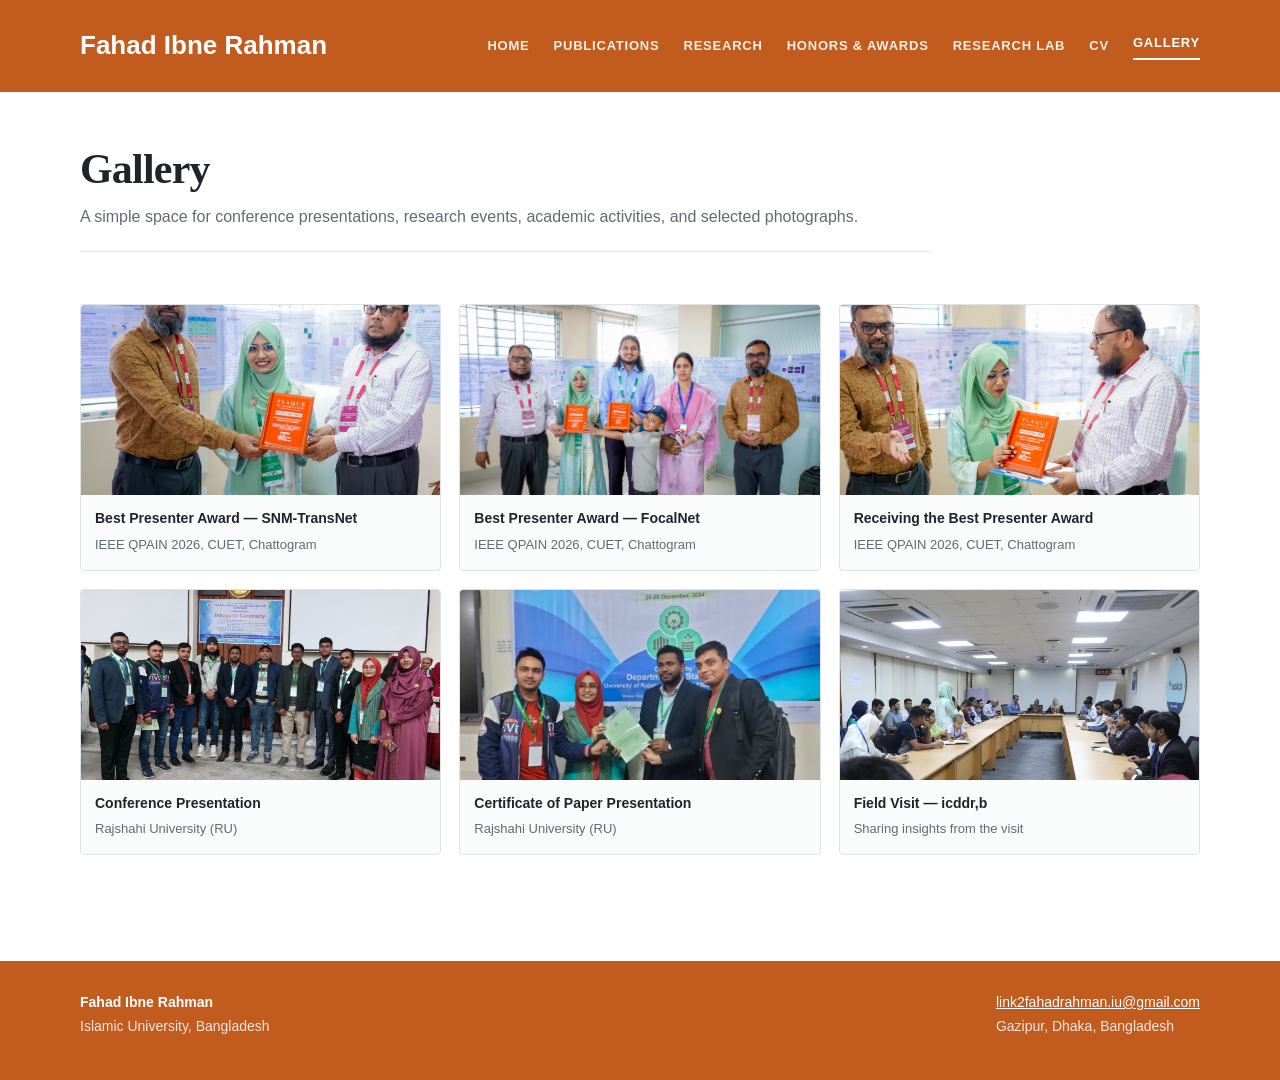
==== commit c016857d: "Add files via upload" ====
--- a/gallery.html
+++ b/gallery.html
@@ -1 +1,28 @@
-<!doctype html><html lang="en"><head><meta charset="utf-8"><meta name="viewport" content="width=device-width,initial-scale=1"><title>Gallery | Nusrat Islam</title><style>:root{--ink:#20242a;--muted:#626a73;--line:#dfe3e7;--accent:#2f6fd1;--accent-dark:#1c4a86;--warm:#c15b1e;--maroon:#8a1f2b;--callout-bg:#fdf1ef;--paper:#fff;--soft:#f7f8f9;--max:1120px}*{box-sizing:border-box}html{scroll-behavior:smooth}body{margin:0;background:var(--paper);color:var(--ink);font-family:Arial,Helvetica,sans-serif;line-height:1.68;font-size:16px}a{color:var(--accent);text-decoration:none}a:hover{color:var(--accent-dark);text-decoration:underline}.container{width:min(var(--max),calc(100% - 48px));margin:0 auto}.site-header{border-bottom:0;background:var(--warm)}.nav{min-height:92px;display:flex;align-items:center;justify-content:space-between;gap:30px}.brand{font-family:Arial,Helvetica,sans-serif;font-size:26px;font-weight:700;color:#fff;white-space:nowrap}.nav-links{display:flex;align-items:center;gap:24px;flex-wrap:wrap;justify-content:flex-end}.nav-links a{font-size:13px;color:rgba(255,255,255,.9);text-transform:uppercase;letter-spacing:.06em;font-weight:600}.nav-links a.active,.nav-links a:hover{color:#fff;text-decoration:none;border-bottom:2px solid #fff;padding-bottom:4px}main{padding:52px 0 80px}.hero{display:grid;grid-template-columns:245px 1fr;gap:54px;align-items:start;padding-bottom:50px;border-bottom:1px solid var(--line)}.profile{width:230px}.profile img{width:230px;height:230px;border-radius:50%;object-fit:cover;display:block;border:1px solid #d6dade;background:#f0f2f4}.socials{display:flex;flex-direction:row;flex-wrap:wrap;gap:16px;margin-top:18px}.socials a{display:inline-flex;align-items:center;justify-content:center;color:var(--accent);font-size:21px;transition:color .15s ease,transform .15s ease}.socials a:hover{color:var(--maroon);transform:translateY(-2px);text-decoration:none}.socials i{width:auto}.badge-line{margin-top:14px;font-weight:700;color:var(--warm);font-size:15px}.award-note{margin-top:6px;font-weight:700;color:var(--warm);font-size:13.5px}.callout{margin-top:26px;background:var(--callout-bg);border-left:4px solid var(--maroon);padding:20px 24px;font-style:italic;color:#4a3630;max-width:640px;line-height:1.6}.callout a{color:var(--maroon);font-style:normal;font-weight:700}.kicker{font-size:14px;color:var(--accent);font-weight:700;letter-spacing:.03em;margin:0 0 10px}h1,h2,h3{font-family:Georgia,"Times New Roman",serif;color:var(--ink);line-height:1.2}h1{font-size:42px;margin:0 0 18px;letter-spacing:-.8px}h2{font-size:29px;margin:0 0 16px;color:var(--accent-dark)}h3{font-size:21px;margin:0 0 8px}.hero-copy p{max-width:780px;margin:0 0 16px}.section{padding:26px 0;border-bottom:1px solid var(--line)}.section:last-child{border-bottom:0}.section-head{display:flex;justify-content:space-between;gap:25px;align-items:baseline}.more{font-size:14px;white-space:nowrap}.publication{margin:0 0 18px}.pub-year{font-family:Georgia,"Times New Roman",serif;font-size:22px;margin:14px 0 10px}.pub-title{font-weight:700}.authors{color:#3d4349;margin-top:6px}.paper-link{display:inline-block;margin-top:7px;font-size:13px;font-weight:700;letter-spacing:.04em}.status-tag{display:inline-block;margin-top:7px;font-size:13px;font-weight:400;letter-spacing:.04em;color:var(--muted)}.edu-entry{padding:20px 0;border-top:1px solid var(--line)}.edu-degree{font-family:Georgia,"Times New Roman",serif;font-weight:700;font-size:19px;color:var(--ink)}.edu-meta{color:var(--muted);font-size:14px;margin-top:4px}.edu-note{color:#3d4349;margin-top:6px}.award{display:grid;grid-template-columns:44px 1fr;gap:15px;padding:18px 0;border-top:1px solid var(--line)}.award-number{width:30px;height:30px;border:2px solid #222;border-radius:50%;display:flex;align-items:center;justify-content:center;font-weight:700;font-size:13px}.page-title{max-width:850px;padding-bottom:20px;border-bottom:1px solid var(--line);margin-bottom:26px}.page-title h1{margin-bottom:10px}.page-title p{margin:0;color:var(--muted)}.project{display:grid;grid-template-columns:190px 1fr;gap:35px;padding:28px 0;border-top:1px solid var(--line)}.project-tag{font-size:12px;text-transform:uppercase;letter-spacing:.08em;color:var(--muted);font-weight:700}.gallery-grid{display:grid;grid-template-columns:repeat(3,1fr);gap:18px}.gallery-placeholder{min-height:180px;border:1px dashed #b9c0c7;background:#fafbfb;display:flex;align-items:center;justify-content:center;text-align:center;padding:20px;color:var(--muted)}.cv-box{border:1px solid var(--line);padding:28px;max-width:720px}.small{font-size:13px;color:var(--muted)}.site-footer{background:var(--warm);border-top:0;padding:30px 0 42px;color:rgba(255,255,255,.85);font-size:14px}.site-footer strong{color:#fff}.site-footer a{color:#fff;text-decoration:underline}.footer-row{display:flex;justify-content:space-between;gap:20px;flex-wrap:wrap}@media(max-width:800px){.nav{align-items:flex-start;padding:18px 0;flex-direction:column}.nav-links{justify-content:flex-start;gap:13px 18px}.hero{grid-template-columns:1fr;gap:28px;text-align:center}.profile{width:170px;margin:0 auto}.profile img{width:170px;height:170px}.socials{justify-content:center}.callout{margin-left:auto;margin-right:auto;text-align:center}.gallery-grid{grid-template-columns:1fr}.education-item,.project{grid-template-columns:1fr;gap:8px}h1{font-size:36px}}@media(max-width:500px){.container{width:min(var(--max),calc(100% - 30px))}main{padding-top:34px}h1{font-size:32px}}</style><link rel="stylesheet" href="https://cdnjs.cloudflare.com/ajax/libs/font-awesome/6.5.2/css/all.min.css"></head><body><header class="site-header"><div class="container nav"><a class="brand" href="index.html">Nusrat Islam</a><nav class="nav-links"><a href="index.html">Home</a><a href="publications.html">Publications</a><a href="projects.html">Research</a><a href="honors.html">Honors &amp; Awards</a><a href="research-lab.html">Research Lab</a><a href="assets/Nusrat-Islam-Nimmy-CV.pdf">CV</a><a class="active" href="gallery.html">Gallery</a></nav></div></header><main><div class="container"><div class="page-title"><h1>Gallery</h1><p>A simple space for conference presentations, research events, academic activities, and selected photographs.</p></div><section class="section"><div class="gallery-grid"><div class="gallery-placeholder">Add conference / presentation photo<br><span class="small">assets/gallery-01.jpg</span></div><div class="gallery-placeholder">Add research / lab photo<br><span class="small">assets/gallery-02.jpg</span></div><div class="gallery-placeholder">Add academic event photo<br><span class="small">assets/gallery-03.jpg</span></div><div class="gallery-placeholder">Add award / presentation photo<br><span class="small">assets/gallery-04.jpg</span></div><div class="gallery-placeholder">Add university photo<br><span class="small">assets/gallery-05.jpg</span></div><div class="gallery-placeholder">Add another research photo<br><span class="small">assets/gallery-06.jpg</span></div></div></section></div></main><footer class="site-footer"><div class="container footer-row"><div><strong>Nusrat Islam</strong><br>Islamic University, Bangladesh</div><div><a href="mailto:nusratislamnimmy11111@gmail.com">nusratislamnimmy11111@gmail.com</a><br>Khulna, Bangladesh</div></div></footer></body></html>
+<!doctype html>
+<html lang="en">
+<head>
+<meta charset="utf-8">
+<meta name="viewport" content="width=device-width,initial-scale=1">
+<title>Gallery | Fahad Ibne Rahman</title>
+<style>:root{--ink:#20242a;--muted:#626a73;--line:#dfe3e7;--accent:#2f6fd1;--accent-dark:#1c4a86;--warm:#c15b1e;--maroon:#8a1f2b;--callout-bg:#fdf1ef;--paper:#fff;--soft:#f7f8f9;--max:1120px}*{box-sizing:border-box}html{scroll-behavior:smooth}body{margin:0;background:var(--paper);color:var(--ink);font-family:Arial,Helvetica,sans-serif;line-height:1.68;font-size:16px}a{color:var(--accent);text-decoration:none}a:hover{color:var(--accent-dark);text-decoration:underline}.container{width:min(var(--max),calc(100% - 48px));margin:0 auto}.site-header{border-bottom:0;background:var(--warm)}.nav{min-height:92px;display:flex;align-items:center;justify-content:space-between;gap:30px}.brand{font-family:Arial,Helvetica,sans-serif;font-size:26px;font-weight:700;color:#fff;white-space:nowrap}.nav-links{display:flex;align-items:center;gap:24px;flex-wrap:wrap;justify-content:flex-end}.nav-links a{font-size:13px;color:rgba(255,255,255,.9);text-transform:uppercase;letter-spacing:.06em;font-weight:600}.nav-links a.active,.nav-links a:hover{color:#fff;text-decoration:none;border-bottom:2px solid #fff;padding-bottom:4px}main{padding:52px 0 80px}.hero{display:grid;grid-template-columns:245px 1fr;gap:54px;align-items:start;padding-bottom:50px;border-bottom:1px solid var(--line)}.profile{width:230px}.profile img{width:230px;height:230px;border-radius:50%;object-fit:cover;display:block;border:1px solid #d6dade;background:#f0f2f4}.socials{display:flex;flex-direction:row;flex-wrap:wrap;gap:16px;margin-top:18px}.socials a{display:inline-flex;align-items:center;justify-content:center;color:var(--accent);font-size:21px;transition:color .15s ease,transform .15s ease}.socials a:hover{color:var(--maroon);transform:translateY(-2px);text-decoration:none}.socials i{width:auto}.badge-line{margin-top:14px;font-weight:700;color:var(--warm);font-size:15px}.award-note{margin-top:6px;font-weight:700;color:var(--warm);font-size:13.5px}.callout{margin-top:26px;background:var(--callout-bg);border-left:4px solid var(--maroon);padding:20px 24px;font-style:italic;color:#4a3630;max-width:640px;line-height:1.6}.callout a{color:var(--maroon);font-style:normal;font-weight:700}.kicker{font-size:14px;color:var(--accent);font-weight:700;letter-spacing:.03em;margin:0 0 10px}h1,h2,h3{font-family:Georgia,"Times New Roman",serif;color:var(--ink);line-height:1.2}h1{font-size:42px;margin:0 0 18px;letter-spacing:-.8px}h2{font-size:29px;margin:0 0 16px;color:var(--accent-dark)}h3{font-size:21px;margin:0 0 8px}.hero-copy p{max-width:780px;margin:0 0 16px}.section{padding:26px 0;border-bottom:1px solid var(--line)}.section:last-child{border-bottom:0}.section-head{display:flex;justify-content:space-between;gap:25px;align-items:baseline}.more{font-size:14px;white-space:nowrap}.publication{margin:0 0 18px}.pub-year{font-family:Georgia,"Times New Roman",serif;font-size:22px;margin:14px 0 10px}.pub-title{font-weight:700}.authors{color:#3d4349;margin-top:6px}.paper-link{display:inline-block;margin-top:7px;font-size:13px;font-weight:700;letter-spacing:.04em}.status-tag{display:inline-block;margin-top:7px;font-size:13px;font-weight:400;letter-spacing:.04em;color:var(--muted)}.edu-entry{padding:20px 0;border-top:1px solid var(--line)}.edu-degree{font-family:Georgia,"Times New Roman",serif;font-weight:700;font-size:19px;color:var(--ink)}.edu-meta{color:var(--muted);font-size:14px;margin-top:4px}.edu-note{color:#3d4349;margin-top:6px}.award{display:grid;grid-template-columns:44px 1fr;gap:15px;padding:18px 0;border-top:1px solid var(--line)}.award-number{width:30px;height:30px;border:2px solid #222;border-radius:50%;display:flex;align-items:center;justify-content:center;font-weight:700;font-size:13px}.page-title{max-width:850px;padding-bottom:20px;border-bottom:1px solid var(--line);margin-bottom:26px}.page-title h1{margin-bottom:10px}.page-title p{margin:0;color:var(--muted)}.project{display:grid;grid-template-columns:190px 1fr;gap:35px;padding:28px 0;border-top:1px solid var(--line)}.project-tag{font-size:12px;text-transform:uppercase;letter-spacing:.08em;color:var(--muted);font-weight:700}.gallery-grid{display:grid;grid-template-columns:repeat(3,1fr);gap:18px}.gallery-placeholder{min-height:180px;border:1px dashed #b9c0c7;background:#fafbfb;display:flex;align-items:center;justify-content:center;text-align:center;padding:20px;color:var(--muted)}.gallery-item{margin:0;border:1px solid var(--line);border-radius:4px;overflow:hidden;background:#fafbfb}.gallery-item img{display:block;width:100%;height:190px;object-fit:cover;background:#f0f2f4}.gallery-item figcaption{padding:12px 14px}.gallery-item figcaption strong{display:block;font-size:14px;color:var(--ink)}.gallery-item figcaption span{font-size:13px;color:var(--muted)}.cv-box{border:1px solid var(--line);padding:28px;max-width:720px}.small{font-size:13px;color:var(--muted)}.site-footer{background:var(--warm);border-top:0;padding:30px 0 42px;color:rgba(255,255,255,.85);font-size:14px}.site-footer strong{color:#fff}.site-footer a{color:#fff;text-decoration:underline}.footer-row{display:flex;justify-content:space-between;gap:20px;flex-wrap:wrap}@media(max-width:800px){.nav{align-items:flex-start;padding:18px 0;flex-direction:column}.nav-links{justify-content:flex-start;gap:13px 18px}.hero{grid-template-columns:1fr;gap:28px;text-align:center}.profile{width:170px;margin:0 auto}.profile img{width:170px;height:170px}.socials{justify-content:center}.callout{margin-left:auto;margin-right:auto;text-align:center}.gallery-grid{grid-template-columns:1fr}.education-item,.project{grid-template-columns:1fr;gap:8px}h1{font-size:36px}}@media(max-width:500px){.container{width:min(var(--max),calc(100% - 30px))}main{padding-top:34px}h1{font-size:32px}}</style>
+<link rel="stylesheet" href="https://cdnjs.cloudflare.com/ajax/libs/font-awesome/6.5.2/css/all.min.css">
+</head>
+<body>
+<header class="site-header"><div class="container nav"><a class="brand" href="index.html">Fahad Ibne Rahman</a><nav class="nav-links"><a href="index.html">Home</a><a href="publications.html">Publications</a><a href="projects.html">Research</a><a href="honors.html">Honors &amp; Awards</a><a href="research-lab.html">Research Lab</a><a href="assets/Fahad-Ibne-Rahman-CV.pdf">CV</a><a class="active" href="gallery.html">Gallery</a></nav></div></header>
+<main><div class="container">
+
+<div class="page-title"><h1>Gallery</h1><p>A simple space for conference presentations, research events, academic activities, and selected photographs.</p></div>
+
+<section class="section"><div class="gallery-grid">
+<figure class="gallery-item"><img src="assets/gallery-01.jpg" alt="Best Presenter Award, SNM-TransNet, IEEE QPAIN 2026"><figcaption><strong>Best Presenter Award &mdash; SNM-TransNet</strong><span>IEEE QPAIN 2026, CUET, Chattogram</span></figcaption></figure>
+<figure class="gallery-item"><img src="assets/gallery-02.jpg" alt="Best Presenter Award, FocalNet, IEEE QPAIN 2026"><figcaption><strong>Best Presenter Award &mdash; FocalNet</strong><span>IEEE QPAIN 2026, CUET, Chattogram</span></figcaption></figure>
+<figure class="gallery-item"><img src="assets/gallery-03.jpg" alt="Receiving the Best Presenter Award, IEEE QPAIN 2026"><figcaption><strong>Receiving the Best Presenter Award</strong><span>IEEE QPAIN 2026, CUET, Chattogram</span></figcaption></figure>
+<figure class="gallery-item"><img src="assets/gallery-04.jpg" alt="Conference presentation at Rajshahi University"><figcaption><strong>Conference Presentation</strong><span>Rajshahi University (RU)</span></figcaption></figure>
+<figure class="gallery-item"><img src="assets/gallery-05.jpg" alt="Certificate of Paper Presentation, Rajshahi University"><figcaption><strong>Certificate of Paper Presentation</strong><span>Rajshahi University (RU)</span></figcaption></figure>
+<figure class="gallery-item"><img src="assets/gallery-06.jpg" alt="Field visit to icddr,b"><figcaption><strong>Field Visit &mdash; icddr,b</strong><span>Sharing insights from the visit</span></figcaption></figure>
+</div></section>
+
+</div></main>
+<footer class="site-footer"><div class="container footer-row"><div><strong>Fahad Ibne Rahman</strong><br>Islamic University, Bangladesh</div><div><a href="mailto:link2fahadrahman.iu@gmail.com">link2fahadrahman.iu@gmail.com</a><br>Gazipur, Dhaka, Bangladesh</div></div></footer>
+</body>
+</html>
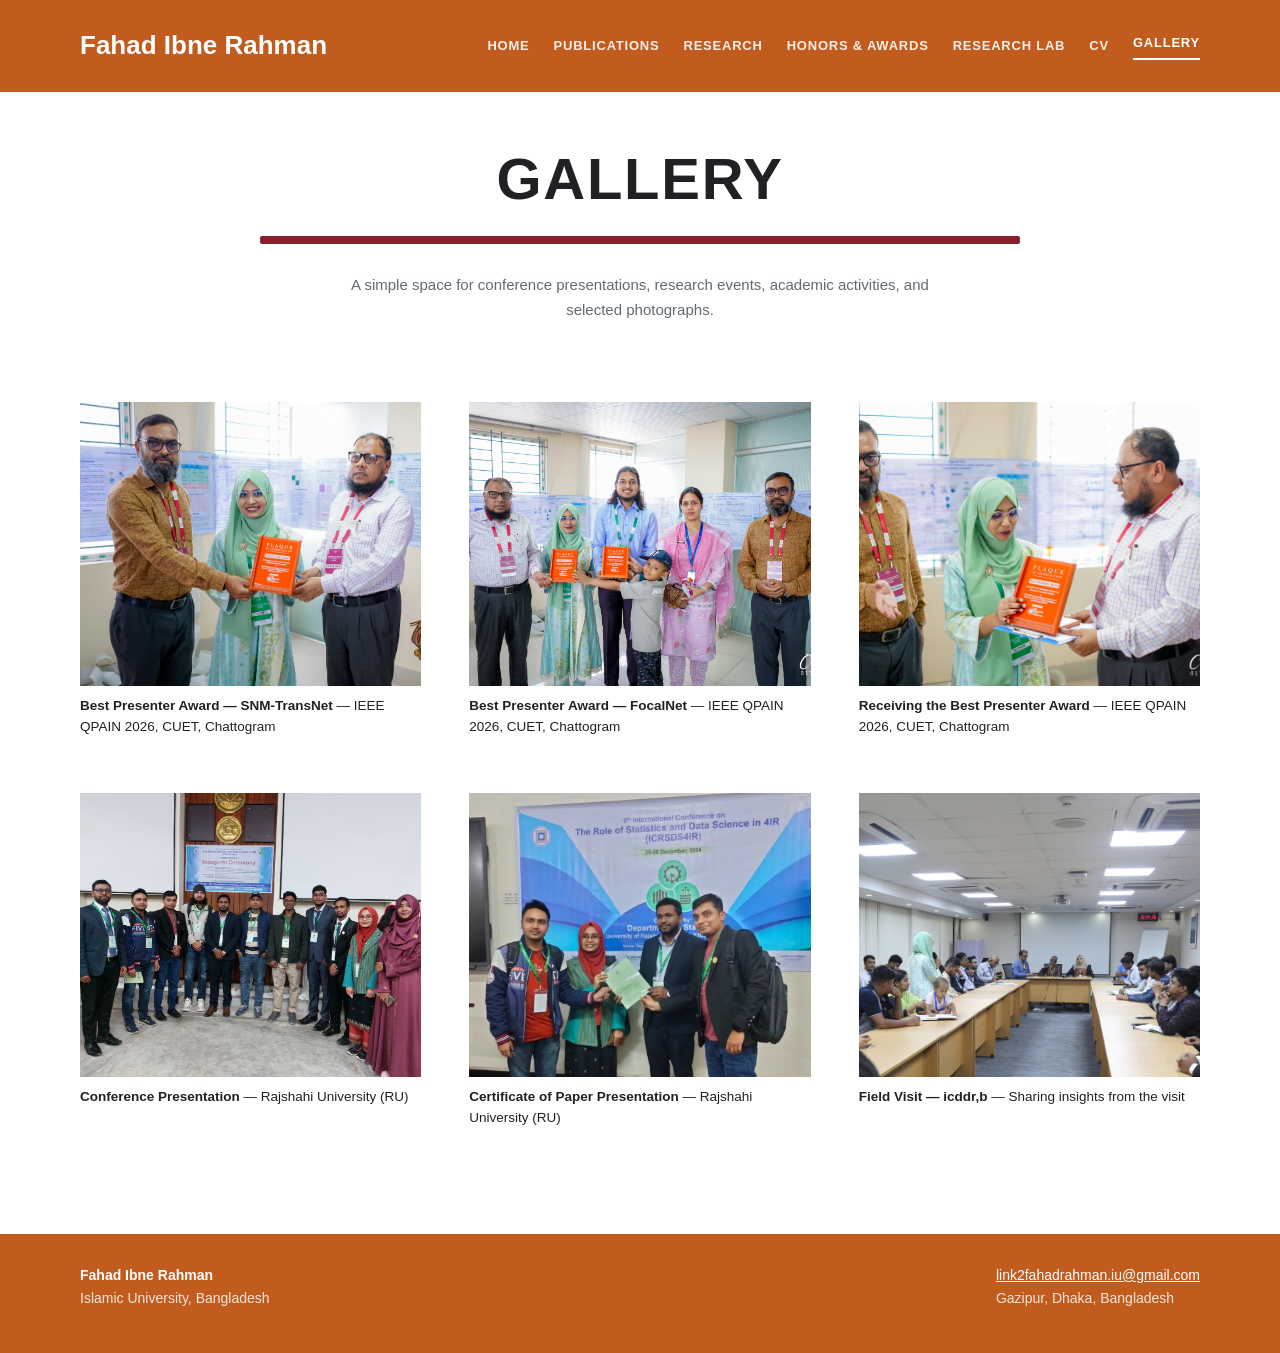
==== commit 7ad2012a: "Add files via upload" ====
--- a/gallery.html
+++ b/gallery.html
@@ -4,25 +4,23 @@
 <meta charset="utf-8">
 <meta name="viewport" content="width=device-width,initial-scale=1">
 <title>Gallery | Fahad Ibne Rahman</title>
-<style>:root{--ink:#20242a;--muted:#626a73;--line:#dfe3e7;--accent:#2f6fd1;--accent-dark:#1c4a86;--warm:#c15b1e;--maroon:#8a1f2b;--callout-bg:#fdf1ef;--paper:#fff;--soft:#f7f8f9;--max:1120px}*{box-sizing:border-box}html{scroll-behavior:smooth}body{margin:0;background:var(--paper);color:var(--ink);font-family:Arial,Helvetica,sans-serif;line-height:1.68;font-size:16px}a{color:var(--accent);text-decoration:none}a:hover{color:var(--accent-dark);text-decoration:underline}.container{width:min(var(--max),calc(100% - 48px));margin:0 auto}.site-header{border-bottom:0;background:var(--warm)}.nav{min-height:92px;display:flex;align-items:center;justify-content:space-between;gap:30px}.brand{font-family:Arial,Helvetica,sans-serif;font-size:26px;font-weight:700;color:#fff;white-space:nowrap}.nav-links{display:flex;align-items:center;gap:24px;flex-wrap:wrap;justify-content:flex-end}.nav-links a{font-size:13px;color:rgba(255,255,255,.9);text-transform:uppercase;letter-spacing:.06em;font-weight:600}.nav-links a.active,.nav-links a:hover{color:#fff;text-decoration:none;border-bottom:2px solid #fff;padding-bottom:4px}main{padding:52px 0 80px}.hero{display:grid;grid-template-columns:245px 1fr;gap:54px;align-items:start;padding-bottom:50px;border-bottom:1px solid var(--line)}.profile{width:230px}.profile img{width:230px;height:230px;border-radius:50%;object-fit:cover;display:block;border:1px solid #d6dade;background:#f0f2f4}.socials{display:flex;flex-direction:row;flex-wrap:wrap;gap:16px;margin-top:18px}.socials a{display:inline-flex;align-items:center;justify-content:center;color:var(--accent);font-size:21px;transition:color .15s ease,transform .15s ease}.socials a:hover{color:var(--maroon);transform:translateY(-2px);text-decoration:none}.socials i{width:auto}.badge-line{margin-top:14px;font-weight:700;color:var(--warm);font-size:15px}.award-note{margin-top:6px;font-weight:700;color:var(--warm);font-size:13.5px}.callout{margin-top:26px;background:var(--callout-bg);border-left:4px solid var(--maroon);padding:20px 24px;font-style:italic;color:#4a3630;max-width:640px;line-height:1.6}.callout a{color:var(--maroon);font-style:normal;font-weight:700}.kicker{font-size:14px;color:var(--accent);font-weight:700;letter-spacing:.03em;margin:0 0 10px}h1,h2,h3{font-family:Georgia,"Times New Roman",serif;color:var(--ink);line-height:1.2}h1{font-size:42px;margin:0 0 18px;letter-spacing:-.8px}h2{font-size:29px;margin:0 0 16px;color:var(--accent-dark)}h3{font-size:21px;margin:0 0 8px}.hero-copy p{max-width:780px;margin:0 0 16px}.section{padding:26px 0;border-bottom:1px solid var(--line)}.section:last-child{border-bottom:0}.section-head{display:flex;justify-content:space-between;gap:25px;align-items:baseline}.more{font-size:14px;white-space:nowrap}.publication{margin:0 0 18px}.pub-year{font-family:Georgia,"Times New Roman",serif;font-size:22px;margin:14px 0 10px}.pub-title{font-weight:700}.authors{color:#3d4349;margin-top:6px}.paper-link{display:inline-block;margin-top:7px;font-size:13px;font-weight:700;letter-spacing:.04em}.status-tag{display:inline-block;margin-top:7px;font-size:13px;font-weight:400;letter-spacing:.04em;color:var(--muted)}.edu-entry{padding:20px 0;border-top:1px solid var(--line)}.edu-degree{font-family:Georgia,"Times New Roman",serif;font-weight:700;font-size:19px;color:var(--ink)}.edu-meta{color:var(--muted);font-size:14px;margin-top:4px}.edu-note{color:#3d4349;margin-top:6px}.award{display:grid;grid-template-columns:44px 1fr;gap:15px;padding:18px 0;border-top:1px solid var(--line)}.award-number{width:30px;height:30px;border:2px solid #222;border-radius:50%;display:flex;align-items:center;justify-content:center;font-weight:700;font-size:13px}.page-title{max-width:850px;padding-bottom:20px;border-bottom:1px solid var(--line);margin-bottom:26px}.page-title h1{margin-bottom:10px}.page-title p{margin:0;color:var(--muted)}.project{display:grid;grid-template-columns:190px 1fr;gap:35px;padding:28px 0;border-top:1px solid var(--line)}.project-tag{font-size:12px;text-transform:uppercase;letter-spacing:.08em;color:var(--muted);font-weight:700}.gallery-grid{display:grid;grid-template-columns:repeat(3,1fr);gap:18px}.gallery-placeholder{min-height:180px;border:1px dashed #b9c0c7;background:#fafbfb;display:flex;align-items:center;justify-content:center;text-align:center;padding:20px;color:var(--muted)}.gallery-item{margin:0;border:1px solid var(--line);border-radius:4px;overflow:hidden;background:#fafbfb}.gallery-item img{display:block;width:100%;height:190px;object-fit:cover;background:#f0f2f4}.gallery-item figcaption{padding:12px 14px}.gallery-item figcaption strong{display:block;font-size:14px;color:var(--ink)}.gallery-item figcaption span{font-size:13px;color:var(--muted)}.cv-box{border:1px solid var(--line);padding:28px;max-width:720px}.small{font-size:13px;color:var(--muted)}.site-footer{background:var(--warm);border-top:0;padding:30px 0 42px;color:rgba(255,255,255,.85);font-size:14px}.site-footer strong{color:#fff}.site-footer a{color:#fff;text-decoration:underline}.footer-row{display:flex;justify-content:space-between;gap:20px;flex-wrap:wrap}@media(max-width:800px){.nav{align-items:flex-start;padding:18px 0;flex-direction:column}.nav-links{justify-content:flex-start;gap:13px 18px}.hero{grid-template-columns:1fr;gap:28px;text-align:center}.profile{width:170px;margin:0 auto}.profile img{width:170px;height:170px}.socials{justify-content:center}.callout{margin-left:auto;margin-right:auto;text-align:center}.gallery-grid{grid-template-columns:1fr}.education-item,.project{grid-template-columns:1fr;gap:8px}h1{font-size:36px}}@media(max-width:500px){.container{width:min(var(--max),calc(100% - 30px))}main{padding-top:34px}h1{font-size:32px}}</style>
+<style>:root{--ink:#20242a;--muted:#626a73;--line:#dfe3e7;--accent:#2f6fd1;--accent-dark:#1c4a86;--warm:#c15b1e;--maroon:#8a1f2b;--callout-bg:#fdf1ef;--paper:#fff;--soft:#f7f8f9;--max:1120px}*{box-sizing:border-box}html{scroll-behavior:smooth}body{margin:0;background:var(--paper);color:var(--ink);font-family:Arial,Helvetica,sans-serif;line-height:1.68;font-size:16px}a{color:var(--accent);text-decoration:none}a:hover{color:var(--accent-dark);text-decoration:underline}.container{width:min(var(--max),calc(100% - 48px));margin:0 auto}.site-header{border-bottom:0;background:var(--warm)}.nav{min-height:92px;display:flex;align-items:center;justify-content:space-between;gap:30px}.brand{font-family:Arial,Helvetica,sans-serif;font-size:26px;font-weight:700;color:#fff;white-space:nowrap}.nav-links{display:flex;align-items:center;gap:24px;flex-wrap:wrap;justify-content:flex-end}.nav-links a{font-size:13px;color:rgba(255,255,255,.9);text-transform:uppercase;letter-spacing:.06em;font-weight:600}.nav-links a.active,.nav-links a:hover{color:#fff;text-decoration:none;border-bottom:2px solid #fff;padding-bottom:4px}main{padding:52px 0 80px}.hero{display:grid;grid-template-columns:245px 1fr;gap:54px;align-items:start;padding-bottom:50px;border-bottom:1px solid var(--line)}.profile{width:230px}.profile img{width:230px;height:230px;border-radius:50%;object-fit:cover;display:block;border:1px solid #d6dade;background:#f0f2f4}.socials{display:flex;flex-direction:row;flex-wrap:wrap;gap:16px;margin-top:18px}.socials a{display:inline-flex;align-items:center;justify-content:center;color:var(--accent);font-size:21px;transition:color .15s ease,transform .15s ease}.socials a:hover{color:var(--maroon);transform:translateY(-2px);text-decoration:none}.socials i{width:auto}.badge-line{margin-top:14px;font-weight:700;color:var(--warm);font-size:15px}.award-note{margin-top:6px;font-weight:700;color:var(--warm);font-size:13.5px}.callout{margin-top:26px;background:var(--callout-bg);border-left:4px solid var(--maroon);padding:20px 24px;font-style:italic;color:#4a3630;max-width:640px;line-height:1.6}.callout a{color:var(--maroon);font-style:normal;font-weight:700}.kicker{font-size:14px;color:var(--accent);font-weight:700;letter-spacing:.03em;margin:0 0 10px}h1,h2,h3{font-family:Georgia,"Times New Roman",serif;color:var(--ink);line-height:1.2}h1{font-size:42px;margin:0 0 18px;letter-spacing:-.8px}h2{font-size:29px;margin:0 0 16px;color:var(--accent-dark)}h3{font-size:21px;margin:0 0 8px}.hero-copy p{max-width:780px;margin:0 0 16px}.section{padding:26px 0;border-bottom:1px solid var(--line)}.section:last-child{border-bottom:0}.section-head{display:flex;justify-content:space-between;gap:25px;align-items:baseline}.more{font-size:14px;white-space:nowrap}.publication{margin:0 0 18px}.pub-year{font-family:Georgia,"Times New Roman",serif;font-size:22px;margin:14px 0 10px}.pub-title{font-weight:700}.authors{color:#3d4349;margin-top:6px}.paper-link{display:inline-block;margin-top:7px;font-size:13px;font-weight:700;letter-spacing:.04em}.status-tag{display:inline-block;margin-top:7px;font-size:13px;font-weight:400;letter-spacing:.04em;color:var(--muted)}.edu-entry{padding:20px 0;border-top:1px solid var(--line)}.edu-degree{font-family:Georgia,"Times New Roman",serif;font-weight:700;font-size:19px;color:var(--ink)}.edu-meta{color:var(--muted);font-size:14px;margin-top:4px}.edu-note{color:#3d4349;margin-top:6px}.award{display:grid;grid-template-columns:44px 1fr;gap:15px;padding:18px 0;border-top:1px solid var(--line)}.award-number{width:30px;height:30px;border:2px solid #222;border-radius:50%;display:flex;align-items:center;justify-content:center;font-weight:700;font-size:13px}.page-title{text-align:center;max-width:100%;border-bottom:0;padding-bottom:0;margin-bottom:54px}.page-title h1{font-family:Arial,Helvetica,sans-serif;font-weight:800;text-transform:uppercase;letter-spacing:.03em;font-size:58px;margin:0 0 22px;color:#202124}.page-title .title-bar{width:min(760px,80%);height:8px;background:var(--maroon);margin:0 auto 28px;border-radius:2px}.page-title p{max-width:620px;margin:0 auto;color:var(--muted);font-size:15px}.project{display:grid;grid-template-columns:190px 1fr;gap:35px;padding:28px 0;border-top:1px solid var(--line)}.project-tag{font-size:12px;text-transform:uppercase;letter-spacing:.08em;color:var(--muted);font-weight:700}.gallery-grid{display:grid;grid-template-columns:repeat(auto-fit,minmax(300px,1fr));gap:56px 48px}.gallery-placeholder{min-height:180px;border:1px dashed #b9c0c7;background:#fafbfb;display:flex;align-items:center;justify-content:center;text-align:center;padding:20px;color:var(--muted)}.gallery-item{margin:0;background:transparent}.gallery-item img{display:block;width:100%;aspect-ratio:6/5;object-fit:cover;background:#f0f2f4}.gallery-item figcaption{margin-top:10px;font-size:13.5px;line-height:1.5;color:#202124;text-align:left}.gallery-item figcaption strong{font-weight:600}.cv-box{border:1px solid var(--line);padding:28px;max-width:720px}.small{font-size:13px;color:var(--muted)}.site-footer{background:var(--warm);border-top:0;padding:30px 0 42px;color:rgba(255,255,255,.85);font-size:14px}.site-footer strong{color:#fff}.site-footer a{color:#fff;text-decoration:underline}.footer-row{display:flex;justify-content:space-between;gap:20px;flex-wrap:wrap}@media(max-width:800px){.nav{align-items:flex-start;padding:18px 0;flex-direction:column}.nav-links{justify-content:flex-start;gap:13px 18px}.hero{grid-template-columns:1fr;gap:28px;text-align:center}.profile{width:170px;margin:0 auto}.profile img{width:170px;height:170px}.socials{justify-content:center}.callout{margin-left:auto;margin-right:auto;text-align:center}.education-item,.project{grid-template-columns:1fr;gap:8px}h1{font-size:36px}.page-title h1{font-size:42px}.gallery-grid{gap:40px 24px}}@media(max-width:500px){.container{width:min(var(--max),calc(100% - 30px))}main{padding-top:34px}h1{font-size:32px}.page-title h1{font-size:32px}}</style>
 <link rel="stylesheet" href="https://cdnjs.cloudflare.com/ajax/libs/font-awesome/6.5.2/css/all.min.css">
 </head>
 <body>
 <header class="site-header"><div class="container nav"><a class="brand" href="index.html">Fahad Ibne Rahman</a><nav class="nav-links"><a href="index.html">Home</a><a href="publications.html">Publications</a><a href="projects.html">Research</a><a href="honors.html">Honors &amp; Awards</a><a href="research-lab.html">Research Lab</a><a href="assets/Fahad-Ibne-Rahman-CV.pdf">CV</a><a class="active" href="gallery.html">Gallery</a></nav></div></header>
 <main><div class="container">
 
-<div class="page-title"><h1>Gallery</h1><p>A simple space for conference presentations, research events, academic activities, and selected photographs.</p></div>
+<div class="page-title"><h1>Gallery</h1><div class="title-bar"></div><p>A simple space for conference presentations, research events, academic activities, and selected photographs.</p></div>
 
 <section class="section"><div class="gallery-grid">
-<figure class="gallery-item"><img src="assets/gallery-01.jpg" alt="Best Presenter Award, SNM-TransNet, IEEE QPAIN 2026"><figcaption><strong>Best Presenter Award &mdash; SNM-TransNet</strong><span>IEEE QPAIN 2026, CUET, Chattogram</span></figcaption></figure>
-<figure class="gallery-item"><img src="assets/gallery-02.jpg" alt="Best Presenter Award, FocalNet, IEEE QPAIN 2026"><figcaption><strong>Best Presenter Award &mdash; FocalNet</strong><span>IEEE QPAIN 2026, CUET, Chattogram</span></figcaption></figure>
-<figure class="gallery-item"><img src="assets/gallery-03.jpg" alt="Receiving the Best Presenter Award, IEEE QPAIN 2026"><figcaption><strong>Receiving the Best Presenter Award</strong><span>IEEE QPAIN 2026, CUET, Chattogram</span></figcaption></figure>
-<figure class="gallery-item"><img src="assets/gallery-04.jpg" alt="Conference presentation at Rajshahi University"><figcaption><strong>Conference Presentation</strong><span>Rajshahi University (RU)</span></figcaption></figure>
-<figure class="gallery-item"><img src="assets/gallery-05.jpg" alt="Certificate of Paper Presentation, Rajshahi University"><figcaption><strong>Certificate of Paper Presentation</strong><span>Rajshahi University (RU)</span></figcaption></figure>
-<figure class="gallery-item"><img src="assets/gallery-06.jpg" alt="Field visit to icddr,b"><figcaption><strong>Field Visit &mdash; icddr,b</strong><span>Sharing insights from the visit</span></figcaption></figure>
-</div></section>
-
-</div></main>
+<figure class="gallery-item"><img src="assets/gallery-01.jpg" alt="Best Presenter Award, SNM-TransNet, IEEE QPAIN 2026"><figcaption><strong>Best Presenter Award &mdash; SNM-TransNet</strong> — IEEE QPAIN 2026, CUET, Chattogram</figcaption></figure>
+<figure class="gallery-item"><img src="assets/gallery-02.jpg" alt="Best Presenter Award, FocalNet, IEEE QPAIN 2026"><figcaption><strong>Best Presenter Award &mdash; FocalNet</strong> — IEEE QPAIN 2026, CUET, Chattogram</figcaption></figure>
+<figure class="gallery-item"><img src="assets/gallery-03.jpg" alt="Receiving the Best Presenter Award, IEEE QPAIN 2026"><figcaption><strong>Receiving the Best Presenter Award</strong> — IEEE QPAIN 2026, CUET, Chattogram</figcaption></figure>
+<figure class="gallery-item"><img src="assets/gallery-04.jpg" alt="Conference presentation at Rajshahi University"><figcaption><strong>Conference Presentation</strong> — Rajshahi University (RU)</figcaption></figure>
+<figure class="gallery-item"><img src="assets/gallery-05.jpg" alt="Certificate of Paper Presentation, Rajshahi University"><figcaption><strong>Certificate of Paper Presentation</strong> — Rajshahi University (RU)</figcaption></figure>
+<figure class="gallery-item"><img src="assets/gallery-06.jpg" alt="Field visit to icddr,b"><figcaption><strong>Field Visit &mdash; icddr,b</strong> — Sharing insights from the visit</figcaption></figure>
+</div></section></div></main>
 <footer class="site-footer"><div class="container footer-row"><div><strong>Fahad Ibne Rahman</strong><br>Islamic University, Bangladesh</div><div><a href="mailto:link2fahadrahman.iu@gmail.com">link2fahadrahman.iu@gmail.com</a><br>Gazipur, Dhaka, Bangladesh</div></div></footer>
 </body>
 </html>
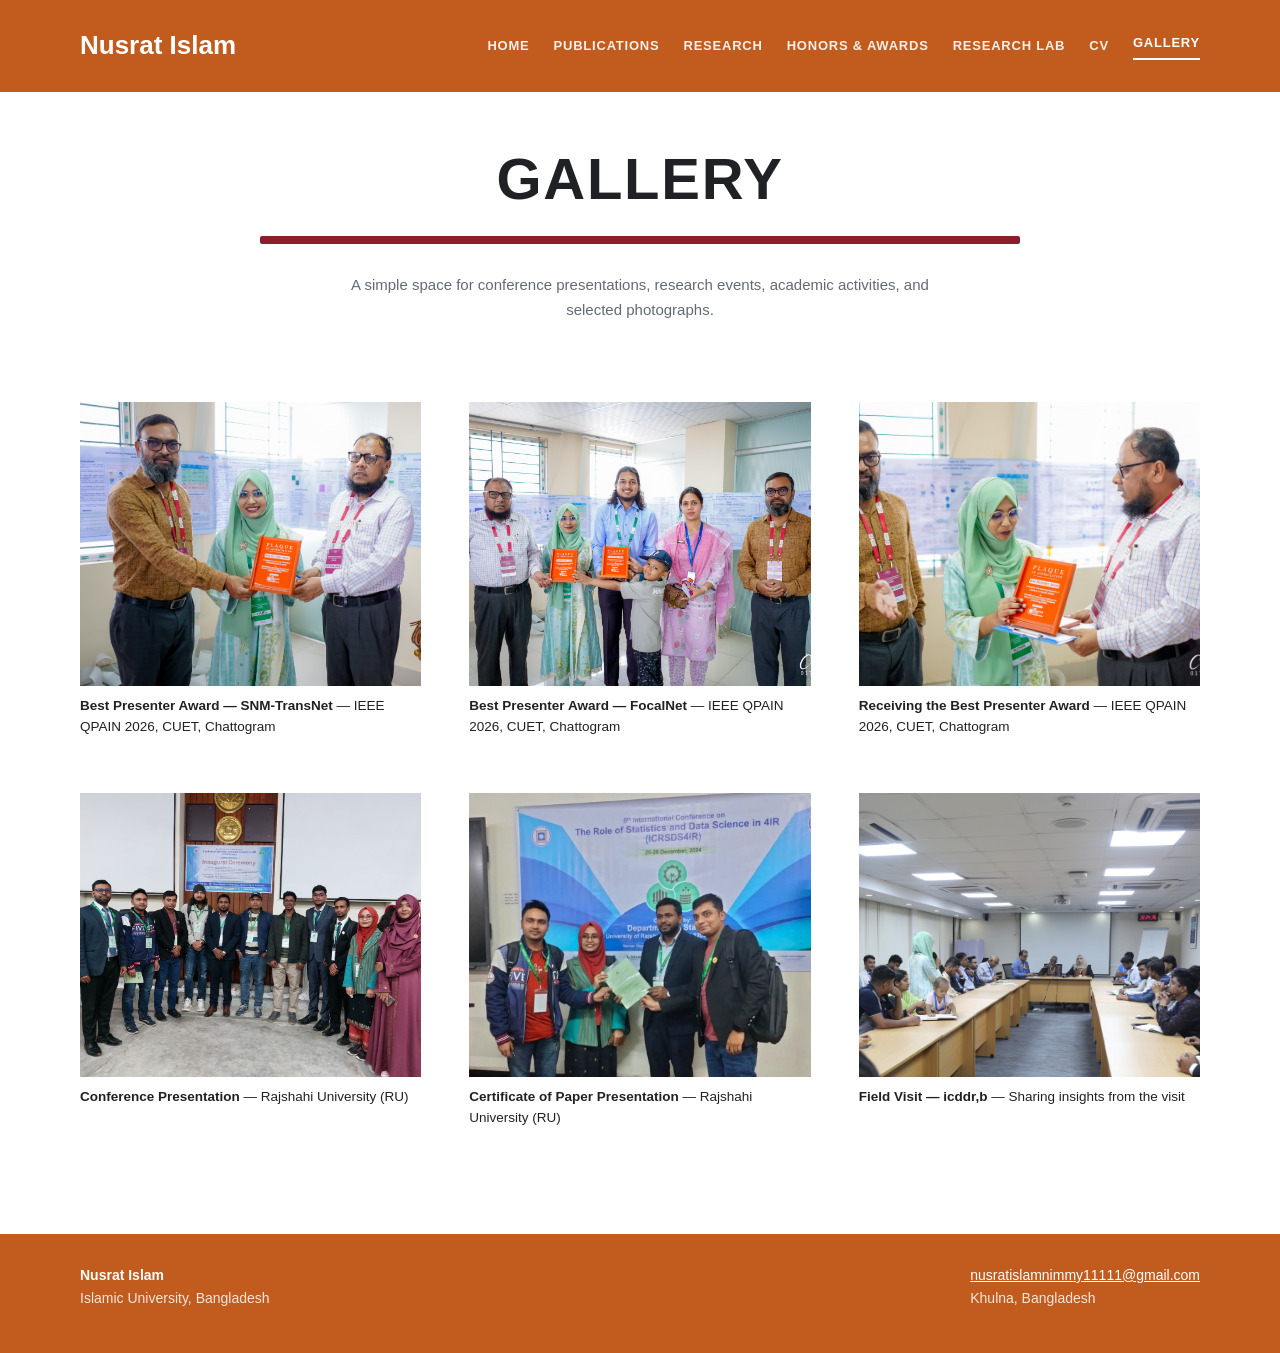
==== commit 84fdcd62: "Add files via upload" ====
--- a/gallery.html
+++ b/gallery.html
@@ -3,12 +3,12 @@
 <head>
 <meta charset="utf-8">
 <meta name="viewport" content="width=device-width,initial-scale=1">
-<title>Gallery | Fahad Ibne Rahman</title>
+<title>Gallery | Nusrat Islam</title>
 <style>:root{--ink:#20242a;--muted:#626a73;--line:#dfe3e7;--accent:#2f6fd1;--accent-dark:#1c4a86;--warm:#c15b1e;--maroon:#8a1f2b;--callout-bg:#fdf1ef;--paper:#fff;--soft:#f7f8f9;--max:1120px}*{box-sizing:border-box}html{scroll-behavior:smooth}body{margin:0;background:var(--paper);color:var(--ink);font-family:Arial,Helvetica,sans-serif;line-height:1.68;font-size:16px}a{color:var(--accent);text-decoration:none}a:hover{color:var(--accent-dark);text-decoration:underline}.container{width:min(var(--max),calc(100% - 48px));margin:0 auto}.site-header{border-bottom:0;background:var(--warm)}.nav{min-height:92px;display:flex;align-items:center;justify-content:space-between;gap:30px}.brand{font-family:Arial,Helvetica,sans-serif;font-size:26px;font-weight:700;color:#fff;white-space:nowrap}.nav-links{display:flex;align-items:center;gap:24px;flex-wrap:wrap;justify-content:flex-end}.nav-links a{font-size:13px;color:rgba(255,255,255,.9);text-transform:uppercase;letter-spacing:.06em;font-weight:600}.nav-links a.active,.nav-links a:hover{color:#fff;text-decoration:none;border-bottom:2px solid #fff;padding-bottom:4px}main{padding:52px 0 80px}.hero{display:grid;grid-template-columns:245px 1fr;gap:54px;align-items:start;padding-bottom:50px;border-bottom:1px solid var(--line)}.profile{width:230px}.profile img{width:230px;height:230px;border-radius:50%;object-fit:cover;display:block;border:1px solid #d6dade;background:#f0f2f4}.socials{display:flex;flex-direction:row;flex-wrap:wrap;gap:16px;margin-top:18px}.socials a{display:inline-flex;align-items:center;justify-content:center;color:var(--accent);font-size:21px;transition:color .15s ease,transform .15s ease}.socials a:hover{color:var(--maroon);transform:translateY(-2px);text-decoration:none}.socials i{width:auto}.badge-line{margin-top:14px;font-weight:700;color:var(--warm);font-size:15px}.award-note{margin-top:6px;font-weight:700;color:var(--warm);font-size:13.5px}.callout{margin-top:26px;background:var(--callout-bg);border-left:4px solid var(--maroon);padding:20px 24px;font-style:italic;color:#4a3630;max-width:640px;line-height:1.6}.callout a{color:var(--maroon);font-style:normal;font-weight:700}.kicker{font-size:14px;color:var(--accent);font-weight:700;letter-spacing:.03em;margin:0 0 10px}h1,h2,h3{font-family:Georgia,"Times New Roman",serif;color:var(--ink);line-height:1.2}h1{font-size:42px;margin:0 0 18px;letter-spacing:-.8px}h2{font-size:29px;margin:0 0 16px;color:var(--accent-dark)}h3{font-size:21px;margin:0 0 8px}.hero-copy p{max-width:780px;margin:0 0 16px}.section{padding:26px 0;border-bottom:1px solid var(--line)}.section:last-child{border-bottom:0}.section-head{display:flex;justify-content:space-between;gap:25px;align-items:baseline}.more{font-size:14px;white-space:nowrap}.publication{margin:0 0 18px}.pub-year{font-family:Georgia,"Times New Roman",serif;font-size:22px;margin:14px 0 10px}.pub-title{font-weight:700}.authors{color:#3d4349;margin-top:6px}.paper-link{display:inline-block;margin-top:7px;font-size:13px;font-weight:700;letter-spacing:.04em}.status-tag{display:inline-block;margin-top:7px;font-size:13px;font-weight:400;letter-spacing:.04em;color:var(--muted)}.edu-entry{padding:20px 0;border-top:1px solid var(--line)}.edu-degree{font-family:Georgia,"Times New Roman",serif;font-weight:700;font-size:19px;color:var(--ink)}.edu-meta{color:var(--muted);font-size:14px;margin-top:4px}.edu-note{color:#3d4349;margin-top:6px}.award{display:grid;grid-template-columns:44px 1fr;gap:15px;padding:18px 0;border-top:1px solid var(--line)}.award-number{width:30px;height:30px;border:2px solid #222;border-radius:50%;display:flex;align-items:center;justify-content:center;font-weight:700;font-size:13px}.page-title{text-align:center;max-width:100%;border-bottom:0;padding-bottom:0;margin-bottom:54px}.page-title h1{font-family:Arial,Helvetica,sans-serif;font-weight:800;text-transform:uppercase;letter-spacing:.03em;font-size:58px;margin:0 0 22px;color:#202124}.page-title .title-bar{width:min(760px,80%);height:8px;background:var(--maroon);margin:0 auto 28px;border-radius:2px}.page-title p{max-width:620px;margin:0 auto;color:var(--muted);font-size:15px}.project{display:grid;grid-template-columns:190px 1fr;gap:35px;padding:28px 0;border-top:1px solid var(--line)}.project-tag{font-size:12px;text-transform:uppercase;letter-spacing:.08em;color:var(--muted);font-weight:700}.gallery-grid{display:grid;grid-template-columns:repeat(auto-fit,minmax(300px,1fr));gap:56px 48px}.gallery-placeholder{min-height:180px;border:1px dashed #b9c0c7;background:#fafbfb;display:flex;align-items:center;justify-content:center;text-align:center;padding:20px;color:var(--muted)}.gallery-item{margin:0;background:transparent}.gallery-item img{display:block;width:100%;aspect-ratio:6/5;object-fit:cover;background:#f0f2f4}.gallery-item figcaption{margin-top:10px;font-size:13.5px;line-height:1.5;color:#202124;text-align:left}.gallery-item figcaption strong{font-weight:600}.cv-box{border:1px solid var(--line);padding:28px;max-width:720px}.small{font-size:13px;color:var(--muted)}.site-footer{background:var(--warm);border-top:0;padding:30px 0 42px;color:rgba(255,255,255,.85);font-size:14px}.site-footer strong{color:#fff}.site-footer a{color:#fff;text-decoration:underline}.footer-row{display:flex;justify-content:space-between;gap:20px;flex-wrap:wrap}@media(max-width:800px){.nav{align-items:flex-start;padding:18px 0;flex-direction:column}.nav-links{justify-content:flex-start;gap:13px 18px}.hero{grid-template-columns:1fr;gap:28px;text-align:center}.profile{width:170px;margin:0 auto}.profile img{width:170px;height:170px}.socials{justify-content:center}.callout{margin-left:auto;margin-right:auto;text-align:center}.education-item,.project{grid-template-columns:1fr;gap:8px}h1{font-size:36px}.page-title h1{font-size:42px}.gallery-grid{gap:40px 24px}}@media(max-width:500px){.container{width:min(var(--max),calc(100% - 30px))}main{padding-top:34px}h1{font-size:32px}.page-title h1{font-size:32px}}</style>
 <link rel="stylesheet" href="https://cdnjs.cloudflare.com/ajax/libs/font-awesome/6.5.2/css/all.min.css">
 </head>
 <body>
-<header class="site-header"><div class="container nav"><a class="brand" href="index.html">Fahad Ibne Rahman</a><nav class="nav-links"><a href="index.html">Home</a><a href="publications.html">Publications</a><a href="projects.html">Research</a><a href="honors.html">Honors &amp; Awards</a><a href="research-lab.html">Research Lab</a><a href="assets/Fahad-Ibne-Rahman-CV.pdf">CV</a><a class="active" href="gallery.html">Gallery</a></nav></div></header>
+<header class="site-header"><div class="container nav"><a class="brand" href="index.html">Nusrat Islam</a><nav class="nav-links"><a href="index.html">Home</a><a href="publications.html">Publications</a><a href="projects.html">Research</a><a href="honors.html">Honors &amp; Awards</a><a href="research-lab.html">Research Lab</a><a href="assets/Nusrat-Islam-Nimmy-CV.pdf">CV</a><a class="active" href="gallery.html">Gallery</a></nav></div></header>
 <main><div class="container">
 
 <div class="page-title"><h1>Gallery</h1><div class="title-bar"></div><p>A simple space for conference presentations, research events, academic activities, and selected photographs.</p></div>
@@ -21,6 +21,6 @@
 <figure class="gallery-item"><img src="assets/gallery-05.jpg" alt="Certificate of Paper Presentation, Rajshahi University"><figcaption><strong>Certificate of Paper Presentation</strong> — Rajshahi University (RU)</figcaption></figure>
 <figure class="gallery-item"><img src="assets/gallery-06.jpg" alt="Field visit to icddr,b"><figcaption><strong>Field Visit &mdash; icddr,b</strong> — Sharing insights from the visit</figcaption></figure>
 </div></section></div></main>
-<footer class="site-footer"><div class="container footer-row"><div><strong>Fahad Ibne Rahman</strong><br>Islamic University, Bangladesh</div><div><a href="mailto:link2fahadrahman.iu@gmail.com">link2fahadrahman.iu@gmail.com</a><br>Gazipur, Dhaka, Bangladesh</div></div></footer>
+<footer class="site-footer"><div class="container footer-row"><div><strong>Nusrat Islam</strong><br>Islamic University, Bangladesh</div><div><a href="mailto:nusratislamnimmy11111@gmail.com">nusratislamnimmy11111@gmail.com</a><br>Khulna, Bangladesh</div></div></footer>
 </body>
 </html>
